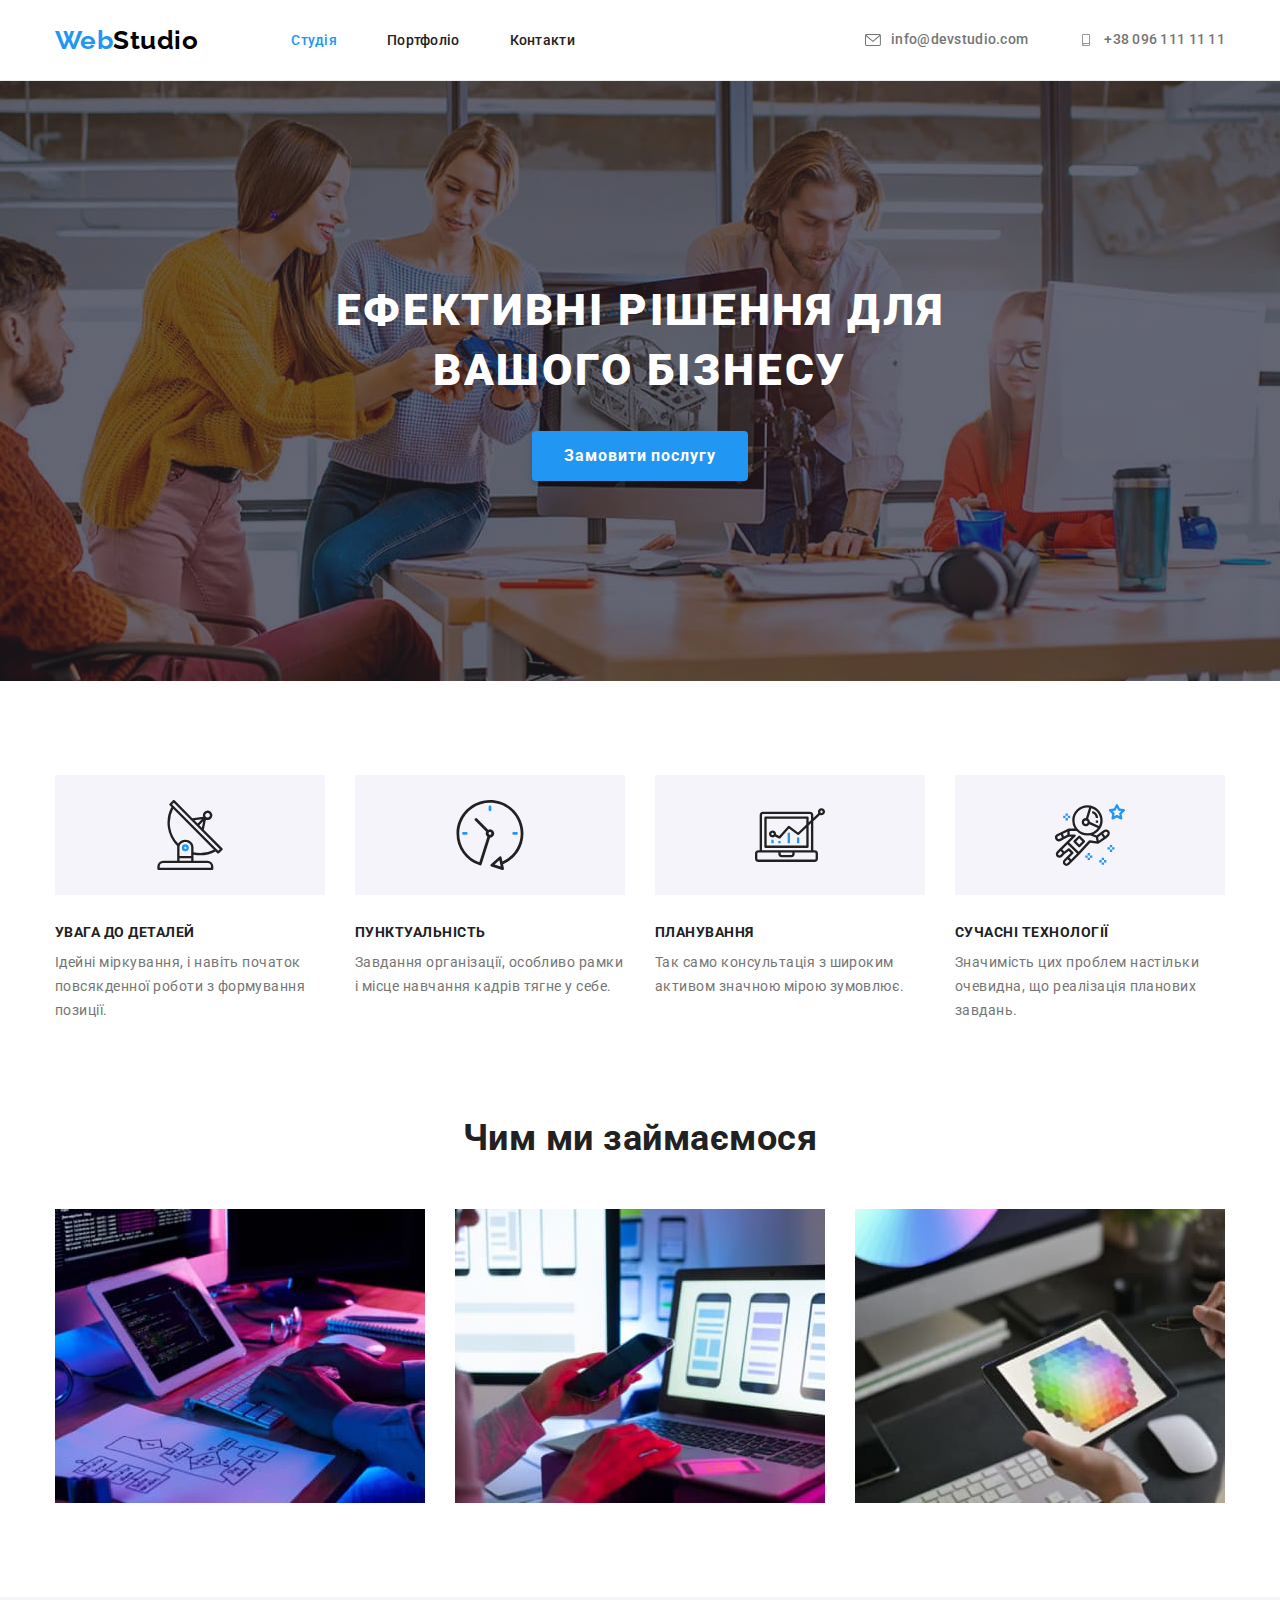
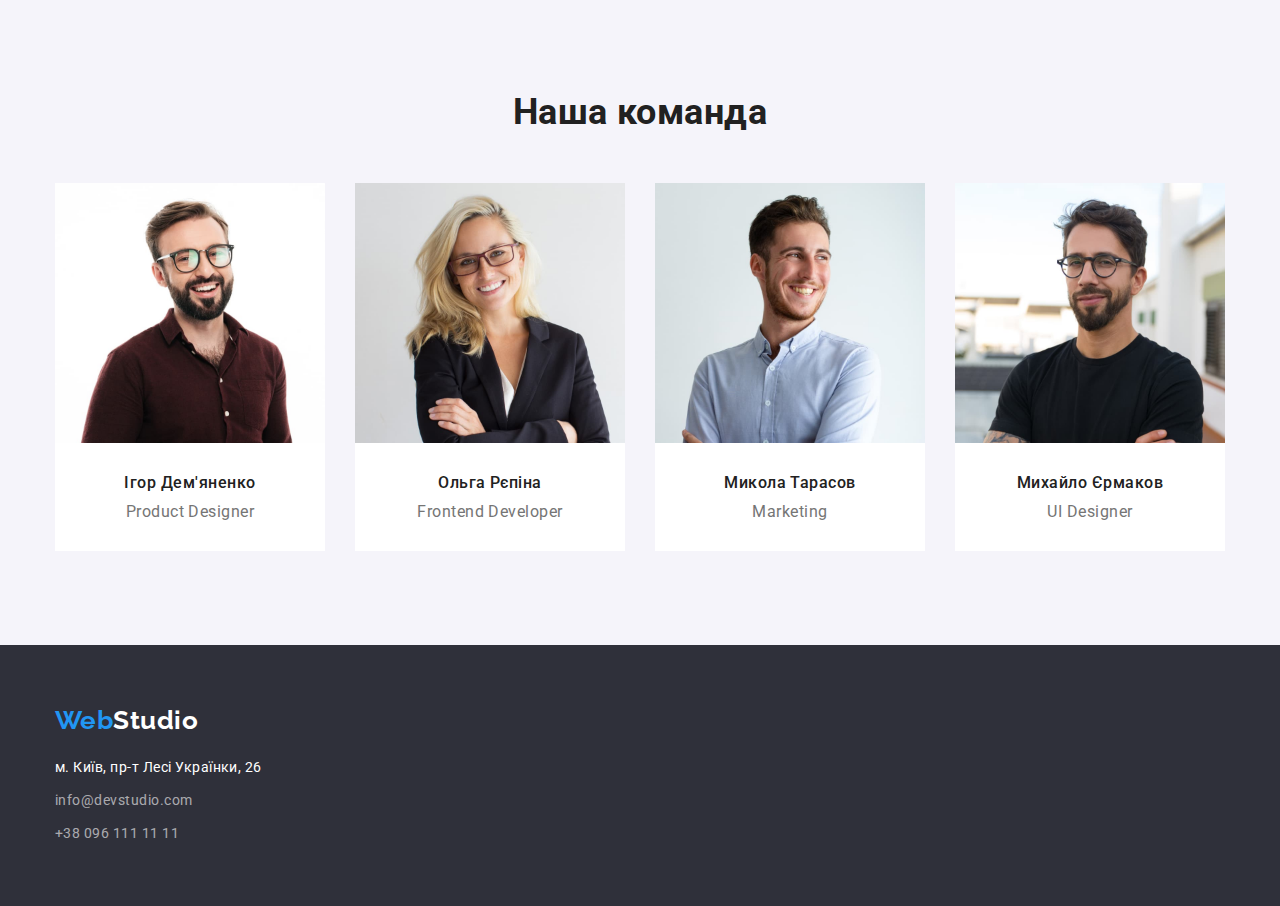
==== index.html @ 43f09fe8 "Додано іконки в Переваги" ====
<!DOCTYPE html>
<html lang="uk">
<head>
    <meta charset="UTF-8">
    <meta http-equiv="X-UA-Compatible" content="IE=edge">
    <meta name="viewport" content="width=device-width, initial-scale=1.0">
    <title>WebStudio</title>
    <link href="https://fonts.googleapis.com/css2?family=Raleway:wght@700&family=Roboto:wght@400;500;700;900&display=swap"
        rel="stylesheet">
    <link rel="stylesheet" href="https://cdnjs.cloudflare.com/ajax/libs/modern-normalize/1.1.0/modern-normalize.min.css">
    <link rel="stylesheet" href="./css/style.css">
</head>
<body>
    <header>
        <div class="container main-nav">
            <nav class="main-nav">            
                <a class="site-logo link" href="./index.html"> <span class="logo">Web</span>Studio</a>
                <ul class="site-nav list">
                    <li class="item"><a href="./index.html" class="link current">Студія</a></li>
                    <li class="item"><a href="./portfolio.html" class="link">Портфоліо</a></li>
                    <li class="item"><a href="" class="link">Контакти</a></li>
                </ul>
            </nav>
           
            <ul class="contacts list">
                <li class="item">
                    <a href="mailto:info@devstudio.com" class="link" aria-label="Електронна пошта">
                        <svg class="icon" width="16" height="12">
                            <use href="./images/icons.svg#icon-envelope"></use>
                        </svg>
                        info@devstudio.com
                    </a>
                </li>
                <li class="item">
                    <a href="tel:+380961111111" class="link" aria-label="Телефон">
                        <svg class="icon" width="16" height="12">
                            <use href="./images/icons.svg#icon-smartphone"></use>
                        </svg>
                        +38 096 111 11 11
                    </a>
                </li>  
            </ul> 
        </div>    
    </header>

    <main>
        <!-- Герой -->
        <section class="hero">            
            <h1 class="hero-title">Ефективні рішення для вашого бізнесу</h1>
            <button type="button" class="button primary">Замовити послугу</button>
        </section>
        

        <!-- Переваги -->
        <section class="section">
            <div class="container">
                <h2 class="visually-hidden">Переваги</h2>

                <ul class="features list">
                    <li class="item">
                        <div class="icon-features">
                            <svg width="70" height="70">
                                <use href="./images/icons.svg#icon-antenna"></use>
                            </svg>
                        </div>                        
                        <h3 class="title">УВАГА ДО ДЕТАЛЕЙ</h3>
                        <p class="text">Ідейні міркування, і навіть початок повсякденної роботи з формування позиції.</p>
                    </li>
                    <li class="item">
                        <div class="icon-features">
                            <svg width="70" height="70">
                                <use href="./images/icons.svg#icon-clock"></use>
                            </svg>
                        </div>
                        <h3 class="title">ПУНКТУАЛЬНІСТЬ</h3>
                        <p class="text">Завдання організації, особливо рамки і місце навчання кадрів тягне у себе.</p>
                    </li>
                    <li class="item">
                        <div class="icon-features">
                            <svg width="70" height="70">
                                <use href="./images/icons.svg#icon-diagram"></use>
                            </svg>
                        </div>
                        <h3 class="title">ПЛАНУВАННЯ</h3>
                        <p class="text">Так само консультація з широким активом значною мірою зумовлює.</p>
                    </li>
                    <li class="item">
                        <div class="icon-features">
                            <svg width="70" height="70">
                                <use href="./images/icons.svg#icon-astronaut"></use>
                            </svg>
                        </div>
                        <h3 class="title">СУЧАСНІ ТЕХНОЛОГІЇ</h3>
                        <p class="text">Значимість цих проблем настільки очевидна, що реалізація планових завдань.</p>
                    </li>
                </ul>
            </div>

        </section>

        <!-- Чим ми займаємося -->
        <section class="section about">
            <div class="container">
                <h2 class="section-title">Чим ми займаємося</h2>
                <ul class="work-list list">
                    <li class="item"><img src="./images/desktop.jpg" alt="комп'ютер" width="370" height="294"></li>
                    <li class="item"><img src="./images/mobile.jpg" alt="телефон" width="370" height="294"></li>
                    <li class="item"><img src="./images/design.jpg" alt="планшет" width="370" height="294"></li>
                </ul>
            </div>
        </section>

        <!-- Наша команда -->        
        <section class="section team">
            <div class="container">
                <h2 class="section-title">Наша команда</h2>
                <ul class="teams list">
                    <li class="item">
                        <img src="./images/img1.jpg" alt="фото Ігоря" width="270" height="260">
                        <div class="team-members">
                            <h3 class="title">Ігор Дем'яненко</h3>
                            <p lang="en" class="text">Product Designer</p>
                        </div>                        
                    </li>
                    <li class="item">
                        <img src="./images/img2.jpg" alt="фото Ольги" width="270" height="260">
                        <div class="team-members">
                            <h3 class="title">Ольга Рєпіна</h3>
                            <p lang="en" class="text">Frontend Developer</p>
                        </div>
                    </li>
                    <li class="item">
                        <img src="./images/img3.jpg" alt="фото Миколи" width="270" height="260">
                        <div class="team-members">
                            <h3 class="title">Микола Тарасов</h3>
                            <p lang="en" class="text">Marketing</p>
                        </div>
                    </li>
                    <li class="item">
                        <img src="./images/img4.jpg" alt="фото Михайла" width="270" height="260">
                        <div class="team-members">
                            <h3 class="title">Михайло Єрмаков</h3>
                            <p lang="en" class="text">UI Designer</p>
                        </div>
                    </li>
                </ul>
            </div>
        </section>
    </main>
    
    <footer class="footer">
        <div class="container">
            <a class="logo-footer link" href="./index.html"> <span class="logo">Web</span>Studio</a>
            <address>
                <ul class="list">
                    <li class="item"><a class="address link" href="https://goo.gl/maps/Ljtp2W8DD5nZZjgz7" target="_blank"
                            rel="noopener noreferrer">м. Київ, пр-т Лесі Українки, 26</a></li>
                    <li class="item"><a class="contacts-footer link" href="mailto:info@devstudio.com">info@devstudio.com</a>
                    </li>
                    <li class="item"><a class="contacts-footer link" href="tel:+380961111111">+38 096 111 11 11</a></li>
                </ul>
            </address>
        </div>
    </footer>
</body>
</html>
---- css/style.css ----
/* основний колір тексту #212121; */
/* додатовий колір тексту background: #757575; */
/* акцент background: #2196F3; */
/* текст героя background: #FFFFFF; */

/* основний колір фону #F5F5F5; */
/* додатковий колір фону #F5F4FA; */
/* фон героя і футера #2F303A; */

:root {
    --prymary-text-color:#757575;
    --title-text-color: #212121;
    --accent-color: #2196F3;
    --hero-text: #FFFFFF;
    --prymary-bgc: #FFFFFF;
    --secondary-bgc: #F5F4FA;
    --bgc-hero-footer: #2F303A;
}

body {
    color: var(--prymary-text-color);
    background-color: var(--prymary-bgc);
    font-family: 'Roboto', sans-serif;
    font-weight: 400;
    letter-spacing: 0.03em;
}

.list {
    list-style: none;
    margin: 0;
    padding: 0;    
}

h1,
h2,
h3,
h4,
h5,
h6,
p,
ul {
    margin-top: 0;
    margin-bottom: 0;
}

img {
    display: block;
    max-width: 100%;
    height: auto;
}

.container {
    width: 1200px;
    padding: 0 15px;
    margin: 0 auto;
}

.visually-hidden {
    position: absolute;
    width: 1px;
    height: 1px;
    margin: -1px;
    border: 0;
    padding: 0;
    white-space: nowrap;
    clip-path: inset(100%);
    clip: rect(0 0 0 0);
    overflow: hidden;
}

/* ----------------------Стилі для header--------------------------- */
header { 
    border-bottom: 1px solid #ECECEC;
}

/* ----------------------------Лого--------------------------------- */
.site-logo {
    margin-right: 93px;

    font-family: 'Raleway', sans-serif;
    color: #000000;
    font-weight: 700;
    font-size: 26px;
    line-height: 1.19;
    text-decoration: none;
}

.logo {
    color: var(--accent-color);    
    font-family: 'Raleway', sans-serif;
}

/* -----------------------Навігація по сайту------------------------ */
.main-nav {
    display: flex;
    align-items: center;
}

.site-nav {
    display: flex;
}

.site-nav .item:not(:last-child) {
    margin-right: 50px;
}

.site-nav .link {
    display: block;
    padding-top: 32px;
    padding-bottom: 32px;

    color: var(--title-text-color);
    font-weight: 500;
    font-size: 14px;
    line-height: 16px;
    letter-spacing: 0.02em;
    text-decoration: none;
}

.site-nav .link:hover, 
.site-nav .link:focus {
    color: var(--accent-color);
}

.site-nav .link.current {
    color: var(--accent-color);
}

/* --------------------------Контакти------------------------------- */
.contacts {
    display: flex;
    margin-left: auto;
}

.contacts .item + .item {
    margin-left: 50px;
}

.contacts .link {
    display: flex;
    align-items: center;
    padding-top: 32px;
    padding-bottom: 32px;

    color: var(--prymary-text-color);
    font-style: normal;
    font-weight: 500;
    font-size: 14px;
    line-height: 1.14;
    letter-spacing: 0.02em;
    text-decoration: none;
}

.contacts .link .icon {
    margin-right: 10px;
    fill: currentColor;
}

.contacts .link:hover,
.contacts .link:focus {
    color: var(--accent-color);
}

/* --------------------------Кнопки------------------------------- */
.button {
    display: inline-block;
    border-radius: 4px;

    color: var(--hero-text);
    background-color: var(--accent-color);
    font-family: inherit;
    font-weight: 700;
    font-size: 16px;
    line-height: 1.88;
    align-items: center;
    text-align: center;
    letter-spacing: 0.06em;
    cursor: pointer
}

.button.primary {    
    padding: 10px 32px;
    min-width: 216px;
    border: transparent;
    box-shadow: 0px 4px 4px rgba(0, 0, 0, 0.15);
}

.button.primary:hover,
.button.primary:focus {
    background-color: #188CE8;
}


.button.secondary {
    padding: 6px 22px;
    border: transparent;

    color: var(--title-text-color);
    background-color: var(--secondary-bgc);
    font-weight: 500;
    font-size: 16px;
    line-height: 1.62;
    cursor: pointer
}

.button.secondary:hover,
.button.secondary:focus {
    color: var(--hero-text);
    background-color: var(--accent-color);
}


/* Стилі для Студія */
/* ----------------------------Герой------------------------------- */
.hero {
    background-image: linear-gradient(rgba(47, 48, 58, 0.4), rgba(47, 48, 58, 0.4)), url(../images/hero.jpg);
    background-repeat: no-repeat;
    background-size: 1600px;
    background-position: center;    
    text-align: center;  
    padding-top: 200px;
    padding-bottom: 200px;
}

.hero-title {
    margin-top: 0;
    margin-bottom: 30px;
    max-width: 696px;
    
    margin-left: auto;
    margin-right: auto;
    align-items: center;

    color: var(--hero-text);    
    font-weight: 900;
    font-size: 44px;
    line-height: 1.36;
    text-align: center;
    letter-spacing: 0.06em;
    text-transform: uppercase;
}

/* --------------------------Секція------------------------------- */
.section {
    padding-top: 94px;
    padding-bottom: 94px;
}

.section-title {
    margin-top: 0;
    margin-bottom: 50px;

    color: var(--title-text-color);
    font-weight: 700;
    font-size: 36px;
    line-height: 1.17;
    text-align: center;
}

/* --------------------------Переваги------------------------------- */
.features {
    display: flex;
}

.features .item {
    flex-basis: calc((100% - 90px) / 4);
}

.features .item:not(:last-child) {
    margin-right: 30px;
}

.features .icon-features {
    width: 270px;
    height: 120px;
    margin-bottom: 30px;
    display: inline-flex;
    justify-content: center;
    align-items: center;

    background-color: #F5F4FA;
}

.features .title {
    margin-bottom: 10px;
    color: var(--title-text-color);
    font-weight: 700;
    font-size: 14px;
    line-height: 1.14;
}

.features .text {
    width: 270px;
    font-size: 14px;
    line-height: 1.71;
}

/* ------------------------Чим ми займаємося------------------------- */
.section.about {
    padding-top: 0;
}

.work-list {
    display: flex;
}

.work-list .item {
    flex-basis: calc((100% - 60px) / 3);
}

.work-list .item:not(:last-child) {
    margin-right: 30px;
}

/* ---------------------------Команда-------------------------------- */
.team {
    background-color: var(--secondary-bgc);
}

.teams {
    display: flex;    
}

.teams .item {
    flex-basis: calc((100% - 90px) / 4);
    background-color: var(--prymary-bgc);
}

.teams .item:not(:last-child) {
    margin-right: 30px;    
}

.team-members {
    padding-top: 30px;
    padding-bottom: 30px;
}

.teams .title {
    padding-bottom: 10px;

    color: var(--title-text-color);
    font-weight: 500;
    font-size: 16px;
    line-height: 1.19;
    text-align: center;
}

.teams .text {
    font-size: 16px;
    line-height: 1.19;
    text-align: center;
}

/* ------Портфоліо------- */

.filters {
    margin-bottom: 50px;
    display: flex;
    justify-content:center;

    text-align: center;
}

.filters .item {
    margin-right: 8px;
}

.filters .item:last-child {
    margin-right: 0;
}

/* ---------------------------Проекти-------------------------------- */
.projects {
    display: flex;
    flex-wrap: wrap;
}

.projects .item {
    margin-right: 30px;
    margin-bottom: 30px;
    flex-basis: calc((100% - 60px) / 3);
}

.projects .item:nth-child(3n) {
    margin-right: 0;
}

.projects .item:nth-last-child(-n + 3) {
    margin-bottom: 0;
}

.projects .link {
    flex-basis: calc((100% - 90px) / 4);

    text-decoration: none;    
}

.projects .project {
    padding: 20px 24px;
    border-bottom: 1px solid #EEEEEE;
    border-left: 1px solid #EEEEEE;
    border-right: 1px solid #EEEEEE;
}

.projects .title {
    margin-bottom: 4px;

    color: var(--title-text-color);
    font-weight: 700;
    font-size: 18px;
    line-height: 2;
    letter-spacing: 0.06em;
}

.projects .text {
    color: var(--prymary-text-color);
    font-size: 16px;
    line-height: 1.88;    
}

/* ---------------------------Footer-------------------------------- */
.footer {
    padding-top: 60px;
    padding-bottom: 60px;

    background-color: var(--bgc-hero-footer);
}

.logo-footer {
    display: inline-block;      
    margin-bottom: 20px;

    color: #FFFFFF;
    font-family: 'Raleway', sans-serif;
    font-weight: 700;
    font-size: 26px;
    line-height: 1.19;
    text-decoration: none;
}

.footer .item + .item {
    margin-top: 9px;
}

.address {
    color: var(--hero-text);
    font-style: normal;
    font-size: 14px;
    line-height: 1.71;
    text-decoration: none;
}

.contacts-footer {
    color: rgba(255, 255, 255, 0.6);
    font-style: normal;
    font-size: 14px;
    line-height: 1.71;
    text-decoration: none;
}

.address:hover,
.address:focus,
.contacts-footer:hover,
.contacts-footer:focus {
    color: var(--accent-color);
}
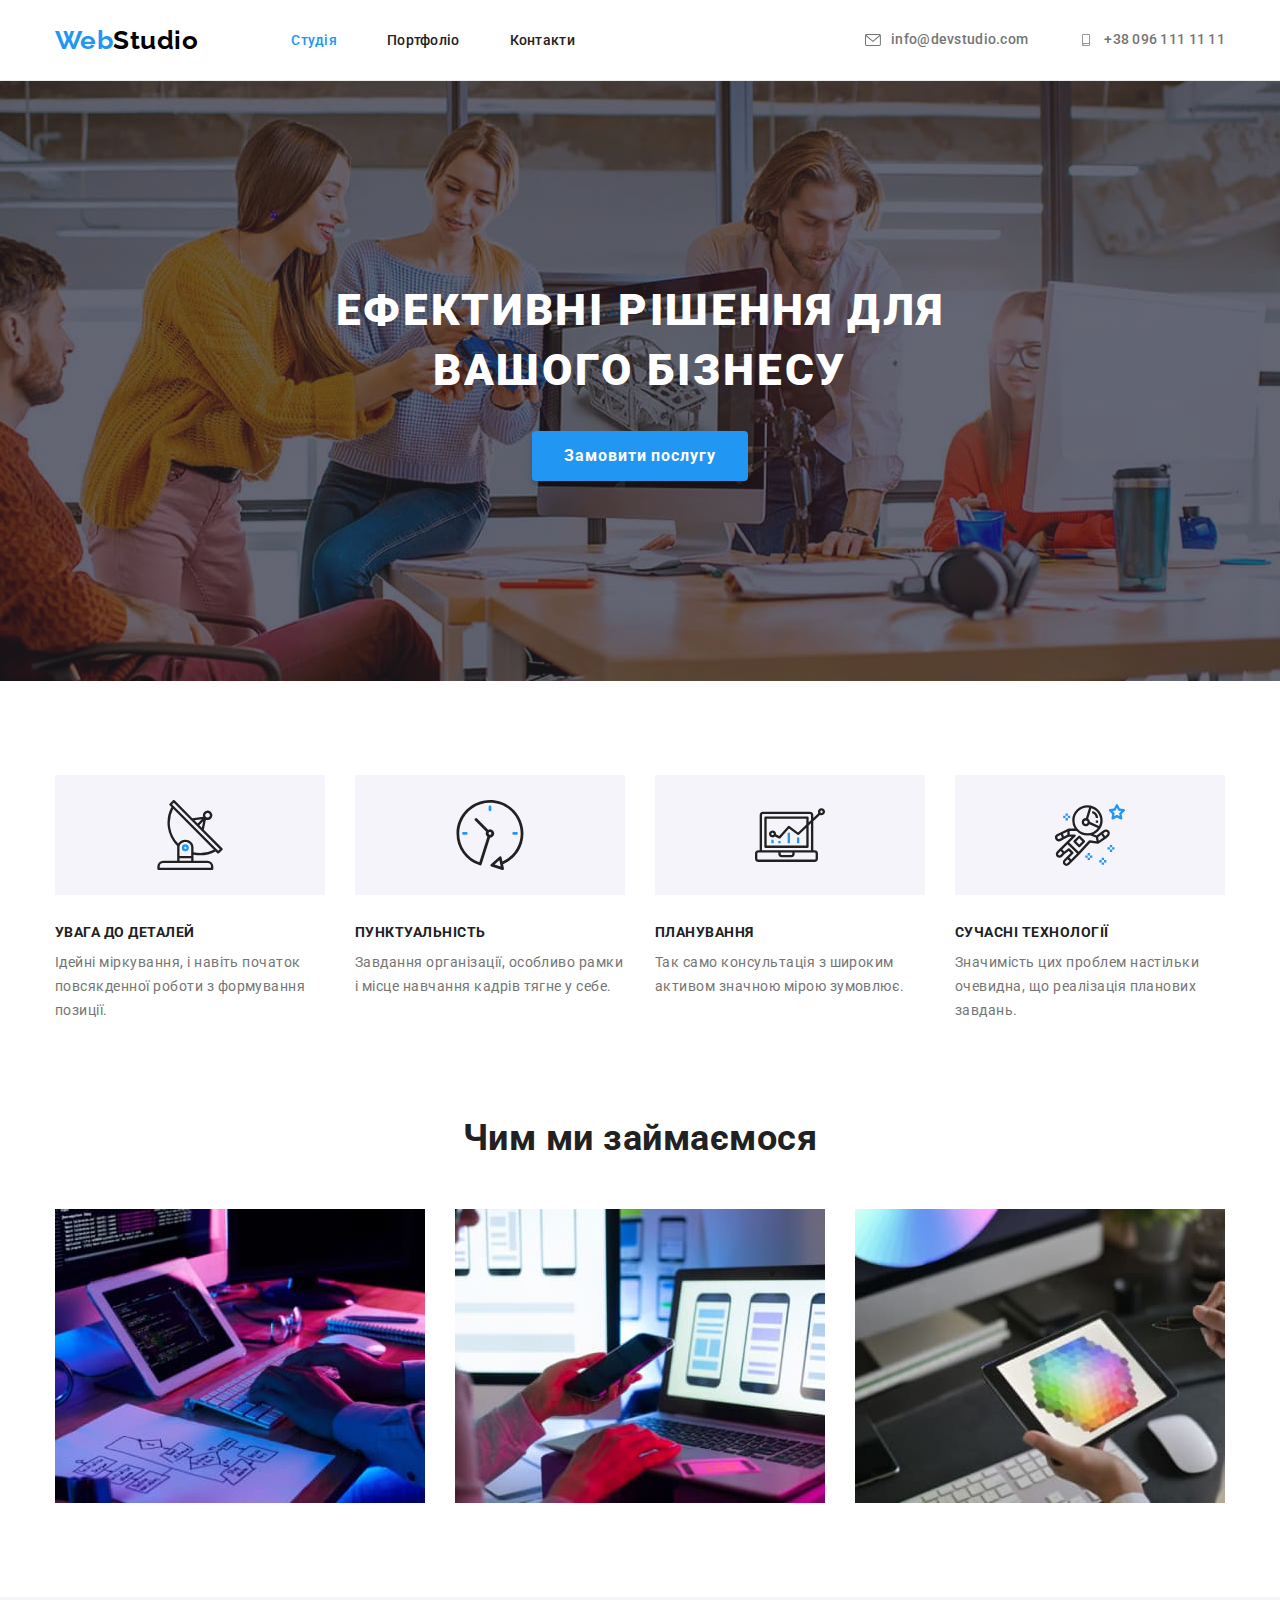
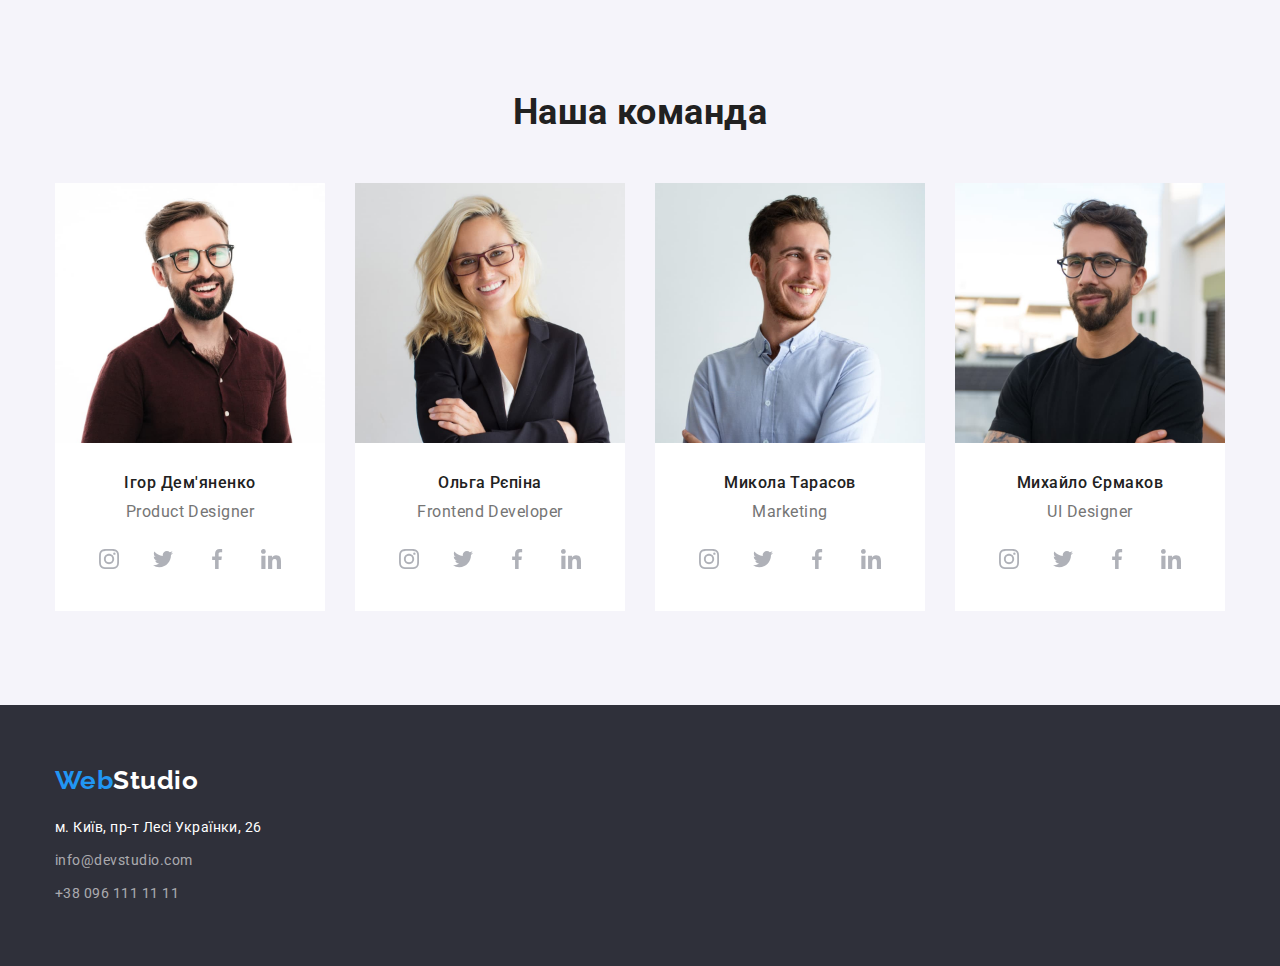
==== commit d95ae2dd: "Додано іконки Команда" ====
--- a/index.html
+++ b/index.html
@@ -20,8 +20,7 @@
                     <li class="item"><a href="./portfolio.html" class="link">Портфоліо</a></li>
                     <li class="item"><a href="" class="link">Контакти</a></li>
                 </ul>
-            </nav>
-           
+            </nav>           
             <ul class="contacts list">
                 <li class="item">
                     <a href="mailto:info@devstudio.com" class="link" aria-label="Електронна пошта">
@@ -95,7 +94,6 @@
                     </li>
                 </ul>
             </div>
-
         </section>
 
         <!-- Чим ми займаємося -->
@@ -120,6 +118,36 @@
                         <div class="team-members">
                             <h3 class="title">Ігор Дем'яненко</h3>
                             <p lang="en" class="text">Product Designer</p>
+                            <ul class="team-link list">
+                                <li class="team-item">
+                                    <a href="" class="soc-link" target="_blank" rel="noopener noreferrer" aria-label="Інстаграм">
+                                        <svg class="soc-icon" width="20" height="20">
+                                            <use href="./images/icons.svg#icon-instagram"></use>
+                                        </svg>
+                                    </a>
+                                </li>
+                                <li class="team-item">
+                                    <a href="" class="soc-link" target="_blank" rel="noopener noreferrer" aria-label="Твітер">
+                                        <svg class="soc-icon" width="20" height="20">
+                                            <use href="./images/icons.svg#icon-twitter"></use>
+                                        </svg>
+                                    </a>
+                                </li>
+                                <li class="team-item">
+                                    <a href="" class="soc-link" target="_blank" rel="noopener noreferrer" aria-label="Фейсбук">
+                                        <svg class="soc-icon" width="20" height="20">
+                                            <use href="./images/icons.svg#icon-facebook"></use>
+                                        </svg>
+                                    </a>
+                                </li>
+                                <li class="team-item">
+                                    <a href="" class="soc-link" target="_blank" rel="noopener noreferrer" aria-label="Лінкедін">
+                                        <svg class="soc-icon" width="20" height="20">
+                                            <use href="./images/icons.svg#icon-linkedin"></use>
+                                        </svg>
+                                    </a>
+                                </li>
+                            </ul>                                                      
                         </div>                        
                     </li>
                     <li class="item">
@@ -127,6 +155,36 @@
                         <div class="team-members">
                             <h3 class="title">Ольга Рєпіна</h3>
                             <p lang="en" class="text">Frontend Developer</p>
+                            <ul class="team-link list">
+                                <li class="team-item">
+                                    <a href="" class="soc-link" target="_blank" rel="noopener noreferrer" aria-label="Інстаграм">
+                                        <svg class="soc-icon" width="20" height="20">
+                                            <use href="./images/icons.svg#icon-instagram"></use>
+                                        </svg>
+                                    </a>
+                                </li>
+                                <li class="team-item">
+                                    <a href="" class="soc-link" target="_blank" rel="noopener noreferrer" aria-label="Твітер">
+                                        <svg class="soc-icon" width="20" height="20">
+                                            <use href="./images/icons.svg#icon-twitter"></use>
+                                        </svg>
+                                    </a>
+                                </li>
+                                <li class="team-item">
+                                    <a href="" class="soc-link" target="_blank" rel="noopener noreferrer" aria-label="Фейсбук">
+                                        <svg class="soc-icon" width="20" height="20">
+                                            <use href="./images/icons.svg#icon-facebook"></use>
+                                        </svg>
+                                    </a>
+                                </li>
+                                <li class="team-item">
+                                    <a href="" class="soc-link" target="_blank" rel="noopener noreferrer" aria-label="Лінкедін">
+                                        <svg class="soc-icon" width="20" height="20">
+                                            <use href="./images/icons.svg#icon-linkedin"></use>
+                                        </svg>
+                                    </a>
+                                </li>
+                            </ul>
                         </div>
                     </li>
                     <li class="item">
@@ -134,6 +192,36 @@
                         <div class="team-members">
                             <h3 class="title">Микола Тарасов</h3>
                             <p lang="en" class="text">Marketing</p>
+                            <ul class="team-link list">
+                                <li class="team-item">
+                                    <a href="" class="soc-link" target="_blank" rel="noopener noreferrer" aria-label="Інстаграм">
+                                        <svg class="soc-icon" width="20" height="20">
+                                            <use href="./images/icons.svg#icon-instagram"></use>
+                                        </svg>
+                                    </a>
+                                </li>
+                                <li class="team-item">
+                                    <a href="" class="soc-link" target="_blank" rel="noopener noreferrer" aria-label="Твітер">
+                                        <svg class="soc-icon" width="20" height="20">
+                                            <use href="./images/icons.svg#icon-twitter"></use>
+                                        </svg>
+                                    </a>
+                                </li>
+                                <li class="team-item">
+                                    <a href="" class="soc-link" target="_blank" rel="noopener noreferrer" aria-label="Фейсбук">
+                                        <svg class="soc-icon" width="20" height="20">
+                                            <use href="./images/icons.svg#icon-facebook"></use>
+                                        </svg>
+                                    </a>
+                                </li>
+                                <li class="team-item">
+                                    <a href="" class="soc-link" target="_blank" rel="noopener noreferrer" aria-label="Лінкедін">
+                                        <svg class="soc-icon" width="20" height="20">
+                                            <use href="./images/icons.svg#icon-linkedin"></use>
+                                        </svg>
+                                    </a>
+                                </li>
+                            </ul>
                         </div>
                     </li>
                     <li class="item">
@@ -141,6 +229,36 @@
                         <div class="team-members">
                             <h3 class="title">Михайло Єрмаков</h3>
                             <p lang="en" class="text">UI Designer</p>
+                            <ul class="team-link list">
+                                <li class="team-item">
+                                    <a href="" class="soc-link" target="_blank" rel="noopener noreferrer" aria-label="Інстаграм">
+                                        <svg class="soc-icon" width="20" height="20">
+                                            <use href="./images/icons.svg#icon-instagram"></use>
+                                        </svg>
+                                    </a>
+                                </li>
+                                <li class="team-item">
+                                    <a href="" class="soc-link" target="_blank" rel="noopener noreferrer" aria-label="Твітер">
+                                        <svg class="soc-icon" width="20" height="20">
+                                            <use href="./images/icons.svg#icon-twitter"></use>
+                                        </svg>
+                                    </a>
+                                </li>
+                                <li class="team-item">
+                                    <a href="" class="soc-link" target="_blank" rel="noopener noreferrer" aria-label="Фейсбук">
+                                        <svg class="soc-icon" width="20" height="20">
+                                            <use href="./images/icons.svg#icon-facebook"></use>
+                                        </svg>
+                                    </a>
+                                </li>
+                                <li class="team-item">
+                                    <a href="" class="soc-link" target="_blank" rel="noopener noreferrer" aria-label="Лінкедін">
+                                        <svg class="soc-icon" width="20" height="20">
+                                            <use href="./images/icons.svg#icon-linkedin"></use>
+                                        </svg>
+                                    </a>
+                                </li>
+                            </ul>
                         </div>
                     </li>
                 </ul>
--- a/css/style.css
+++ b/css/style.css
@@ -349,10 +349,46 @@
     font-size: 16px;
     line-height: 1.19;
     text-align: center;
-}
-
-/* ------Портфоліо------- */
-
+    margin-bottom: 16px;
+}
+
+.team-link {
+    display: flex;
+    justify-content: center;
+    gap: 10px;
+}
+
+.team-item {
+    width: 44px;
+    height: 44px;
+}
+
+.team-item .soc-link {
+    width: 100%;
+    height: 100%;
+    display: flex;
+    justify-content: center;
+    align-items: center;
+    
+    background-color:var(--prymary-bgc);
+    border-radius: 50%;
+}
+
+.soc-icon {
+    fill: #AFB1B8;
+}
+
+.team-item .soc-link:hover,
+.team-item .soc-link:focus {
+    background-color: var(--accent-color);
+}
+
+.team-item .soc-link:hover .soc-icon,
+.team-item .soc-link:focus .soc-icon {
+    fill: var(--hero-text);
+}
+
+/* ---------------------------Портфоліо------------------------------- */
 .filters {
     margin-bottom: 50px;
     display: flex;
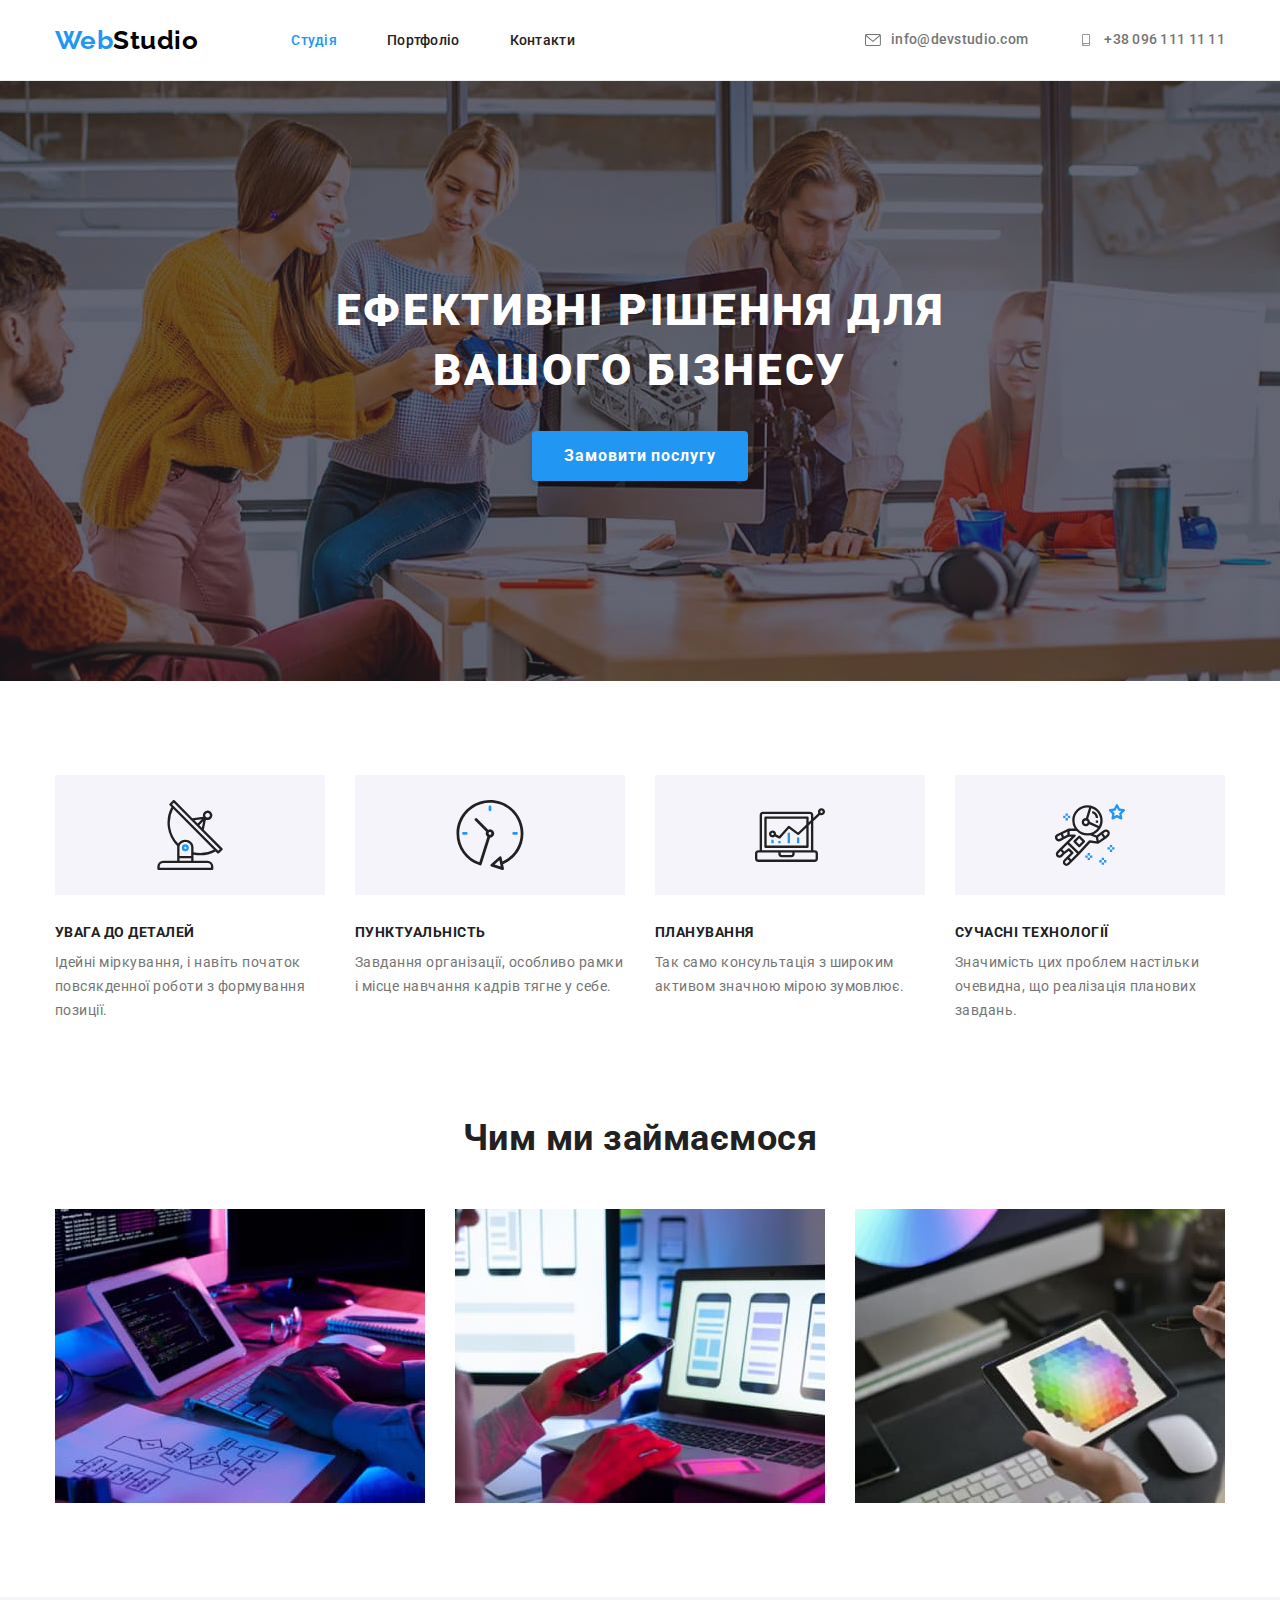
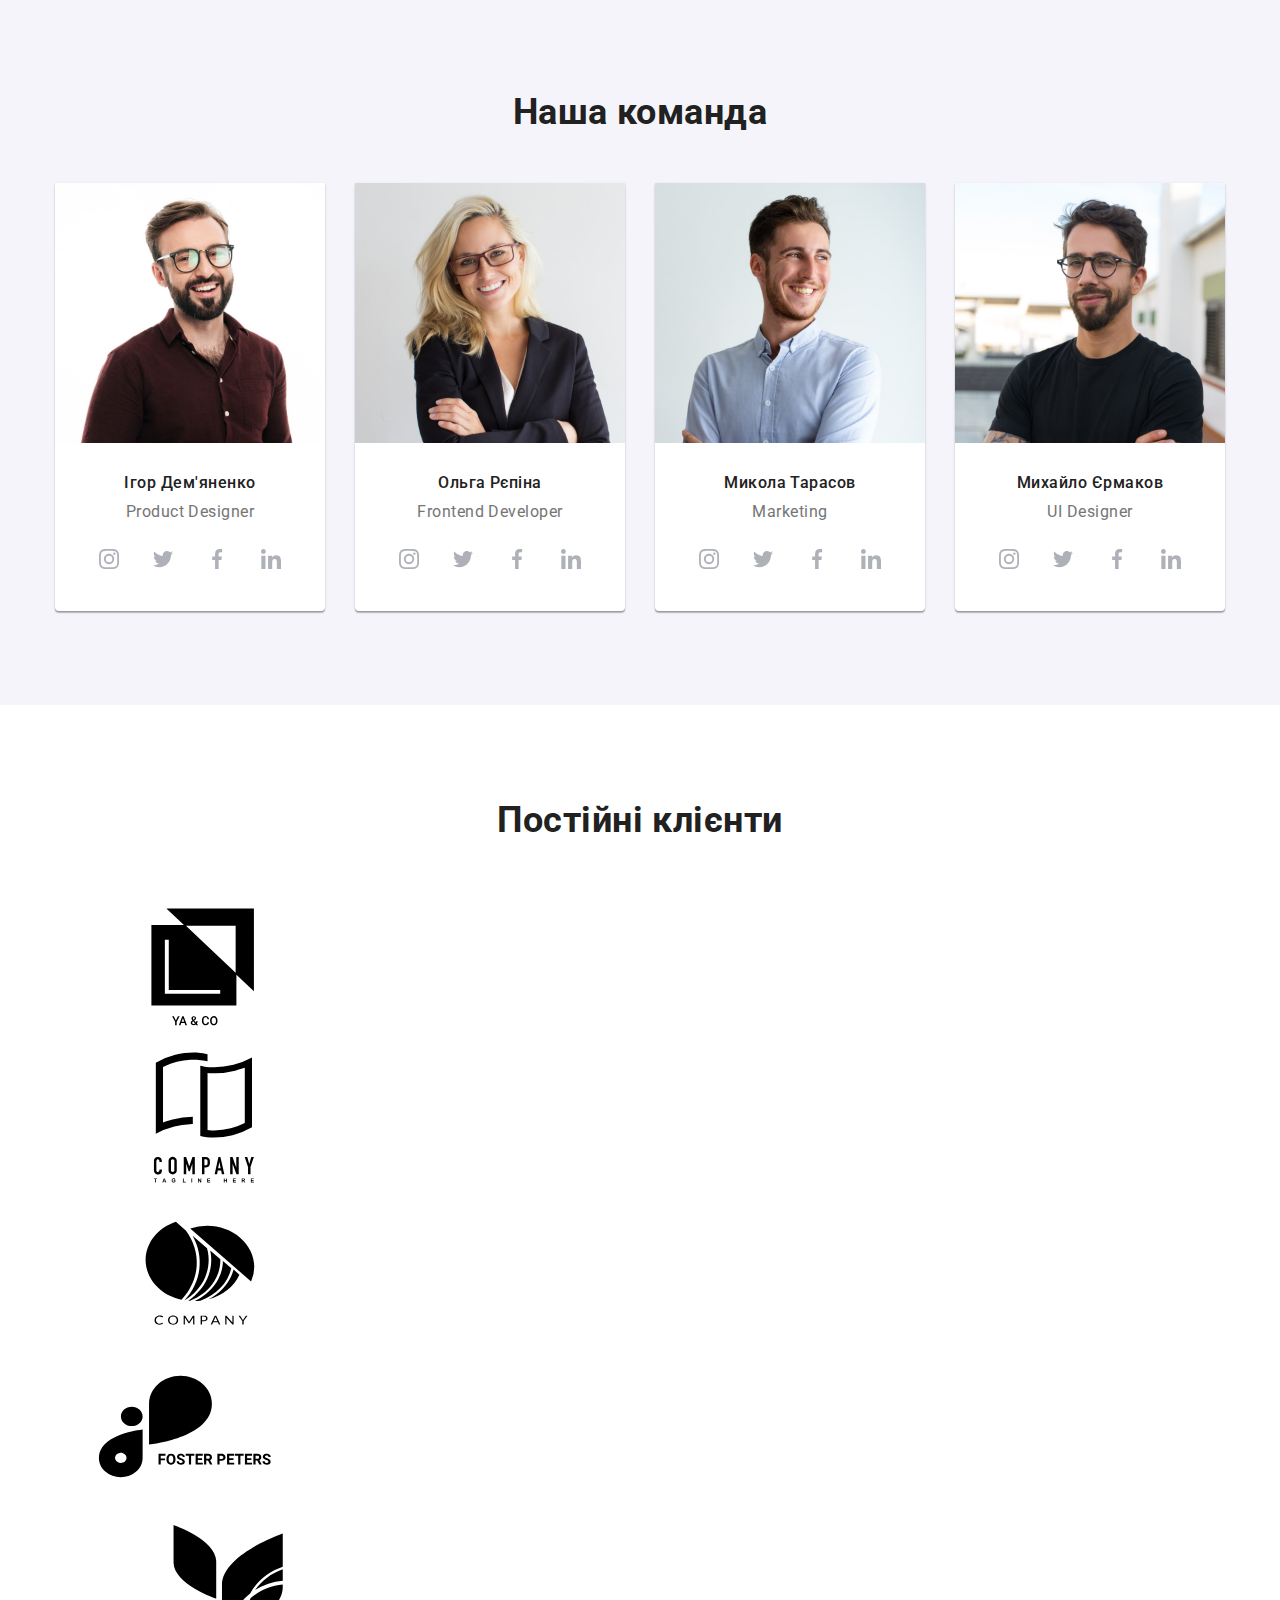
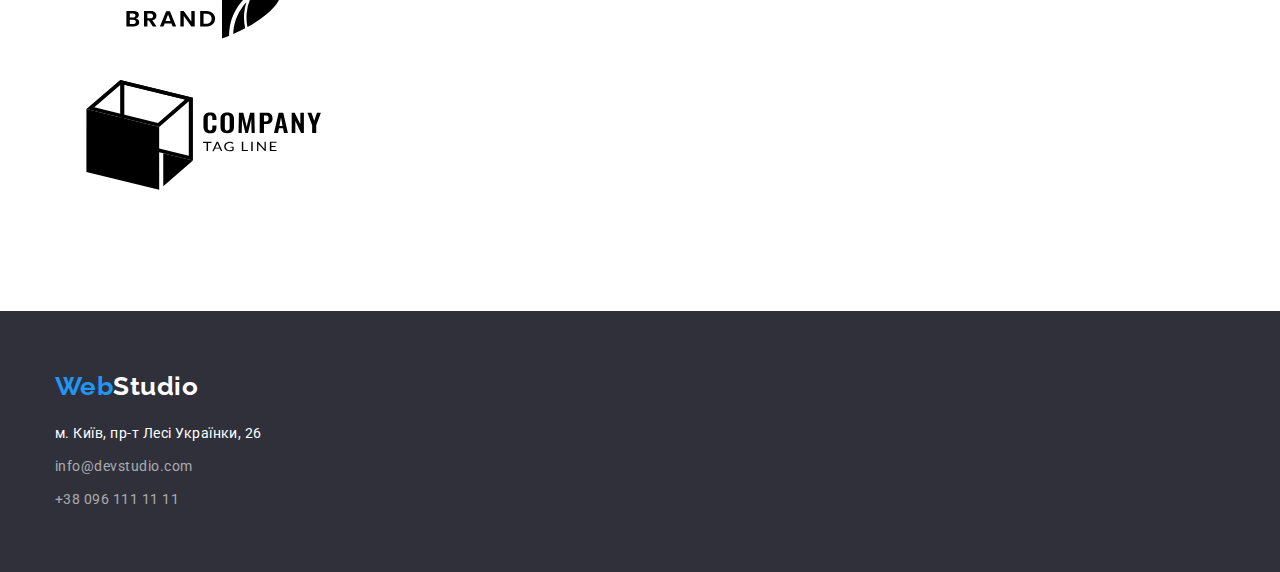
==== commit 890049aa: "Додано секцію Клієнти" ====
--- a/index.html
+++ b/index.html
@@ -43,14 +43,13 @@
     </header>
 
     <main>
-        <!-- Герой -->
+        <!------------------------ Герой ------------------------------>        
         <section class="hero">            
             <h1 class="hero-title">Ефективні рішення для вашого бізнесу</h1>
             <button type="button" class="button primary">Замовити послугу</button>
         </section>
         
-
-        <!-- Переваги -->
+        <!---------------------- Переваги ------------------------------>
         <section class="section">
             <div class="container">
                 <h2 class="visually-hidden">Переваги</h2>
@@ -96,7 +95,7 @@
             </div>
         </section>
 
-        <!-- Чим ми займаємося -->
+        <!------------------ Чим ми займаємося -------------------------->        
         <section class="section about">
             <div class="container">
                 <h2 class="section-title">Чим ми займаємося</h2>
@@ -108,7 +107,7 @@
             </div>
         </section>
 
-        <!-- Наша команда -->        
+        <!--------------------- Наша команда ---------------------------->        
         <section class="section team">
             <div class="container">
                 <h2 class="section-title">Наша команда</h2>
@@ -264,6 +263,61 @@
                 </ul>
             </div>
         </section>
+
+        <!------------------- Постійні клієнти -------------------------->
+        <section class="section clients">
+            <div class="container">
+                <h2 class="section-title">Постійні клієнти</h2>
+                <ul class="list">
+                    <li>
+                        <a href="" target="_blank" rel="noopener noreferrer">
+                            <svg>
+                                <use href="./images/icons.svg#icon-Logo-1"></use>
+                            </svg>
+                        </a>
+                    </li>
+                </ul>
+                <ul class="list">
+                    <li>
+                        <a href="" target="_blank" rel="noopener noreferrer">
+                            <svg>
+                                <use href="./images/icons.svg#icon-Logo-2"></use>
+                            </svg>
+                        </a>
+                    </li>
+                    <li>
+                        <a href="" target="_blank" rel="noopener noreferrer">
+                            <svg>
+                                <use href="./images/icons.svg#icon-Logo-3"></use>
+                            </svg>
+                        </a>
+                    </li>
+                    <li>
+                        <a href="" target="_blank" rel="noopener noreferrer">
+                            <svg>
+                                <use href="./images/icons.svg#icon-Logo-4"></use>
+                            </svg>
+                        </a>
+                    </li>
+                    <li>
+                        <a href="" target="_blank" rel="noopener noreferrer">
+                            <svg>
+                                <use href="./images/icons.svg#icon-Logo-5"></use>
+                            </svg>
+                        </a>
+                    </li>
+                    <li>
+                        <a href="" target="_blank" rel="noopener noreferrer">
+                            <svg>
+                                <use href="./images/icons.svg#icon-Logo-6"></use>
+                            </svg>
+                        </a>
+                    </li>                    
+                </ul>
+            </div>
+        </section>
+
+
     </main>
     
     <footer class="footer">
--- a/css/style.css
+++ b/css/style.css
@@ -322,6 +322,9 @@
 }
 
 .teams .item {
+    box-shadow: 0px 1px 3px rgba(0, 0, 0, 0.12), 0px 1px 1px rgba(0, 0, 0, 0.14), 0px 2px 1px rgba(0, 0, 0, 0.2);
+    border-radius: 0px 0px 4px 4px;
+
     flex-basis: calc((100% - 90px) / 4);
     background-color: var(--prymary-bgc);
 }
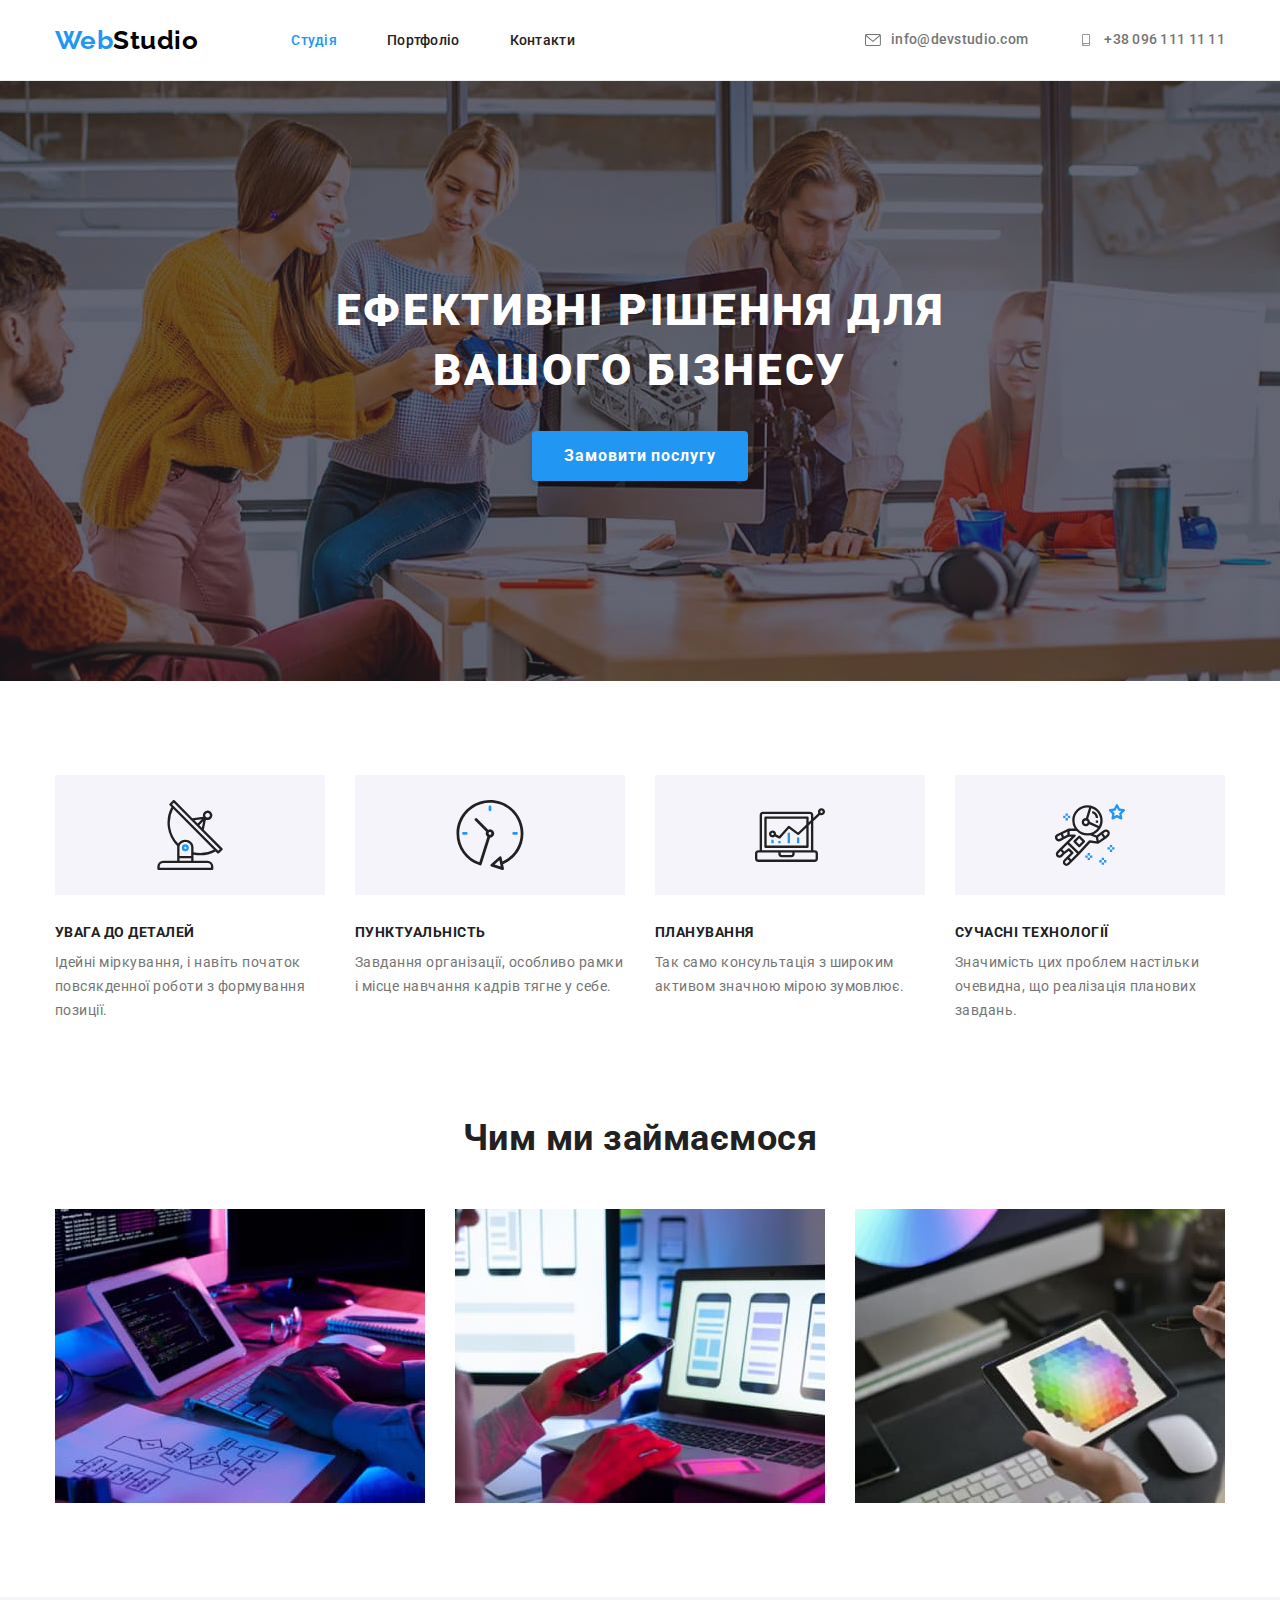
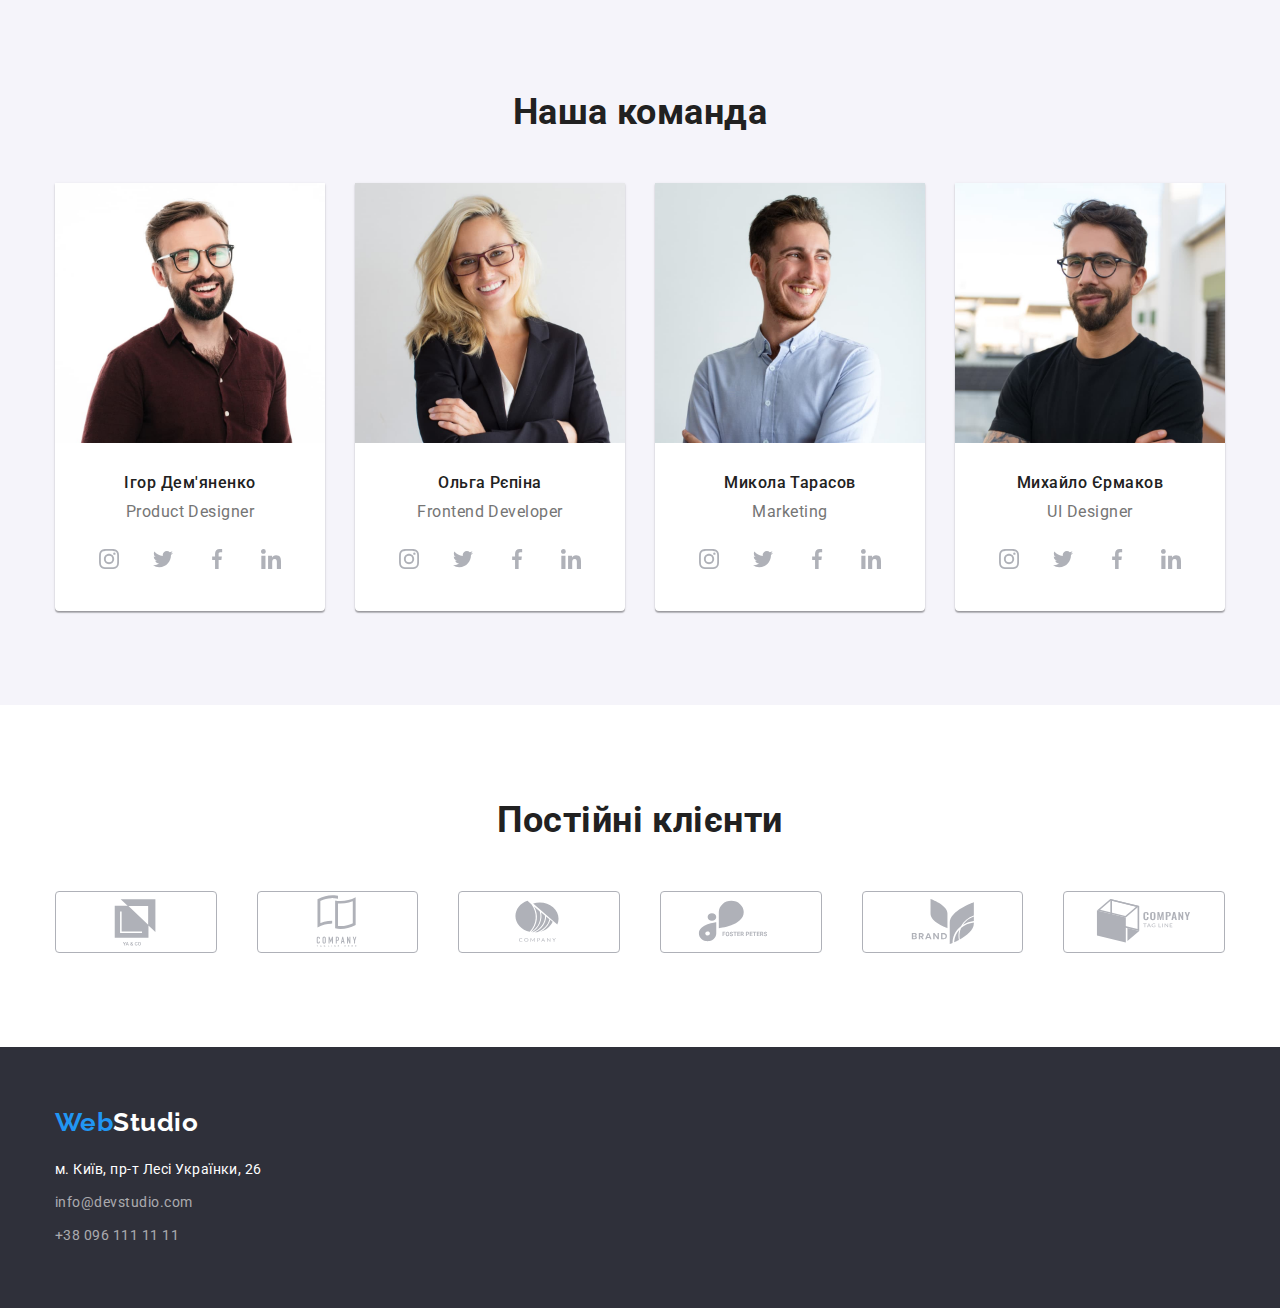
==== commit 72d31db8: "Додано колір та hover Клієнтам" ====
--- a/index.html
+++ b/index.html
@@ -268,47 +268,45 @@
         <section class="section clients">
             <div class="container">
                 <h2 class="section-title">Постійні клієнти</h2>
-                <ul class="list">
-                    <li>
-                        <a href="" target="_blank" rel="noopener noreferrer">
-                            <svg>
+                <ul class="clients-list list">
+                    <li class="clients-item">
+                        <a href="" class="clients-link" target="_blank" rel="noopener noreferrer">
+                            <svg class="clients-logo" width="106" height="60">
                                 <use href="./images/icons.svg#icon-Logo-1"></use>
                             </svg>
                         </a>
                     </li>
-                </ul>
-                <ul class="list">
-                    <li>
-                        <a href="" target="_blank" rel="noopener noreferrer">
-                            <svg>
+                    <li class="clients-item">
+                        <a href="" class="clients-link" target="_blank" rel="noopener noreferrer">
+                            <svg class="clients-logo" width="106" height="60">
                                 <use href="./images/icons.svg#icon-Logo-2"></use>
                             </svg>
                         </a>
                     </li>
-                    <li>
-                        <a href="" target="_blank" rel="noopener noreferrer">
-                            <svg>
+                    <li class="clients-item">
+                        <a href="" class="clients-link" target="_blank" rel="noopener noreferrer">
+                            <svg class="clients-logo" width="106" height="60">
                                 <use href="./images/icons.svg#icon-Logo-3"></use>
                             </svg>
                         </a>
                     </li>
-                    <li>
-                        <a href="" target="_blank" rel="noopener noreferrer">
-                            <svg>
+                    <li class="clients-item">
+                        <a href="" class="clients-link" target="_blank" rel="noopener noreferrer">
+                            <svg class="clients-logo" width="106" height="60">
                                 <use href="./images/icons.svg#icon-Logo-4"></use>
                             </svg>
                         </a>
                     </li>
-                    <li>
-                        <a href="" target="_blank" rel="noopener noreferrer">
-                            <svg>
+                    <li class="clients-item">
+                        <a href="" class="clients-link" target="_blank" rel="noopener noreferrer">
+                            <svg class="clients-logo" width="106" height="60">
                                 <use href="./images/icons.svg#icon-Logo-5"></use>
                             </svg>
                         </a>
                     </li>
-                    <li>
-                        <a href="" target="_blank" rel="noopener noreferrer">
-                            <svg>
+                    <li class="clients-item">
+                        <a href="" class="clients-link" target="_blank" rel="noopener noreferrer">
+                            <svg class="clients-logo" width="106" height="60">
                                 <use href="./images/icons.svg#icon-Logo-6"></use>
                             </svg>
                         </a>
@@ -316,8 +314,6 @@
                 </ul>
             </div>
         </section>
-
-
     </main>
     
     <footer class="footer">
--- a/css/style.css
+++ b/css/style.css
@@ -391,6 +391,44 @@
     fill: var(--hero-text);
 }
 
+/* ---------------------------Команда-------------------------------- */
+.clients-list {
+    display: flex;
+    justify-content: center;
+    gap: 10px;
+}
+
+.clients-item {
+    border: 1px solid #AFB1B8;
+    border-radius: 4px;
+
+    flex-basis: calc((100% - 150px) / 6);
+}
+
+.clients-item:not(:last-child) {
+    margin-right: 30px;
+}
+
+.clients-item:hover,
+.clients-item:focus {
+    border: 1px solid var(--accent-color);
+}
+
+.clients-item:hover .clients-logo,
+.clients-item:focus .clients-logo {
+    fill: var(--accent-color);
+}
+
+.clients-link {
+    display: flex;
+    justify-content: center;
+    align-items: center;
+}
+
+.clients-logo {
+    fill: #AFB1B8;
+}
+
 /* ---------------------------Портфоліо------------------------------- */
 .filters {
     margin-bottom: 50px;
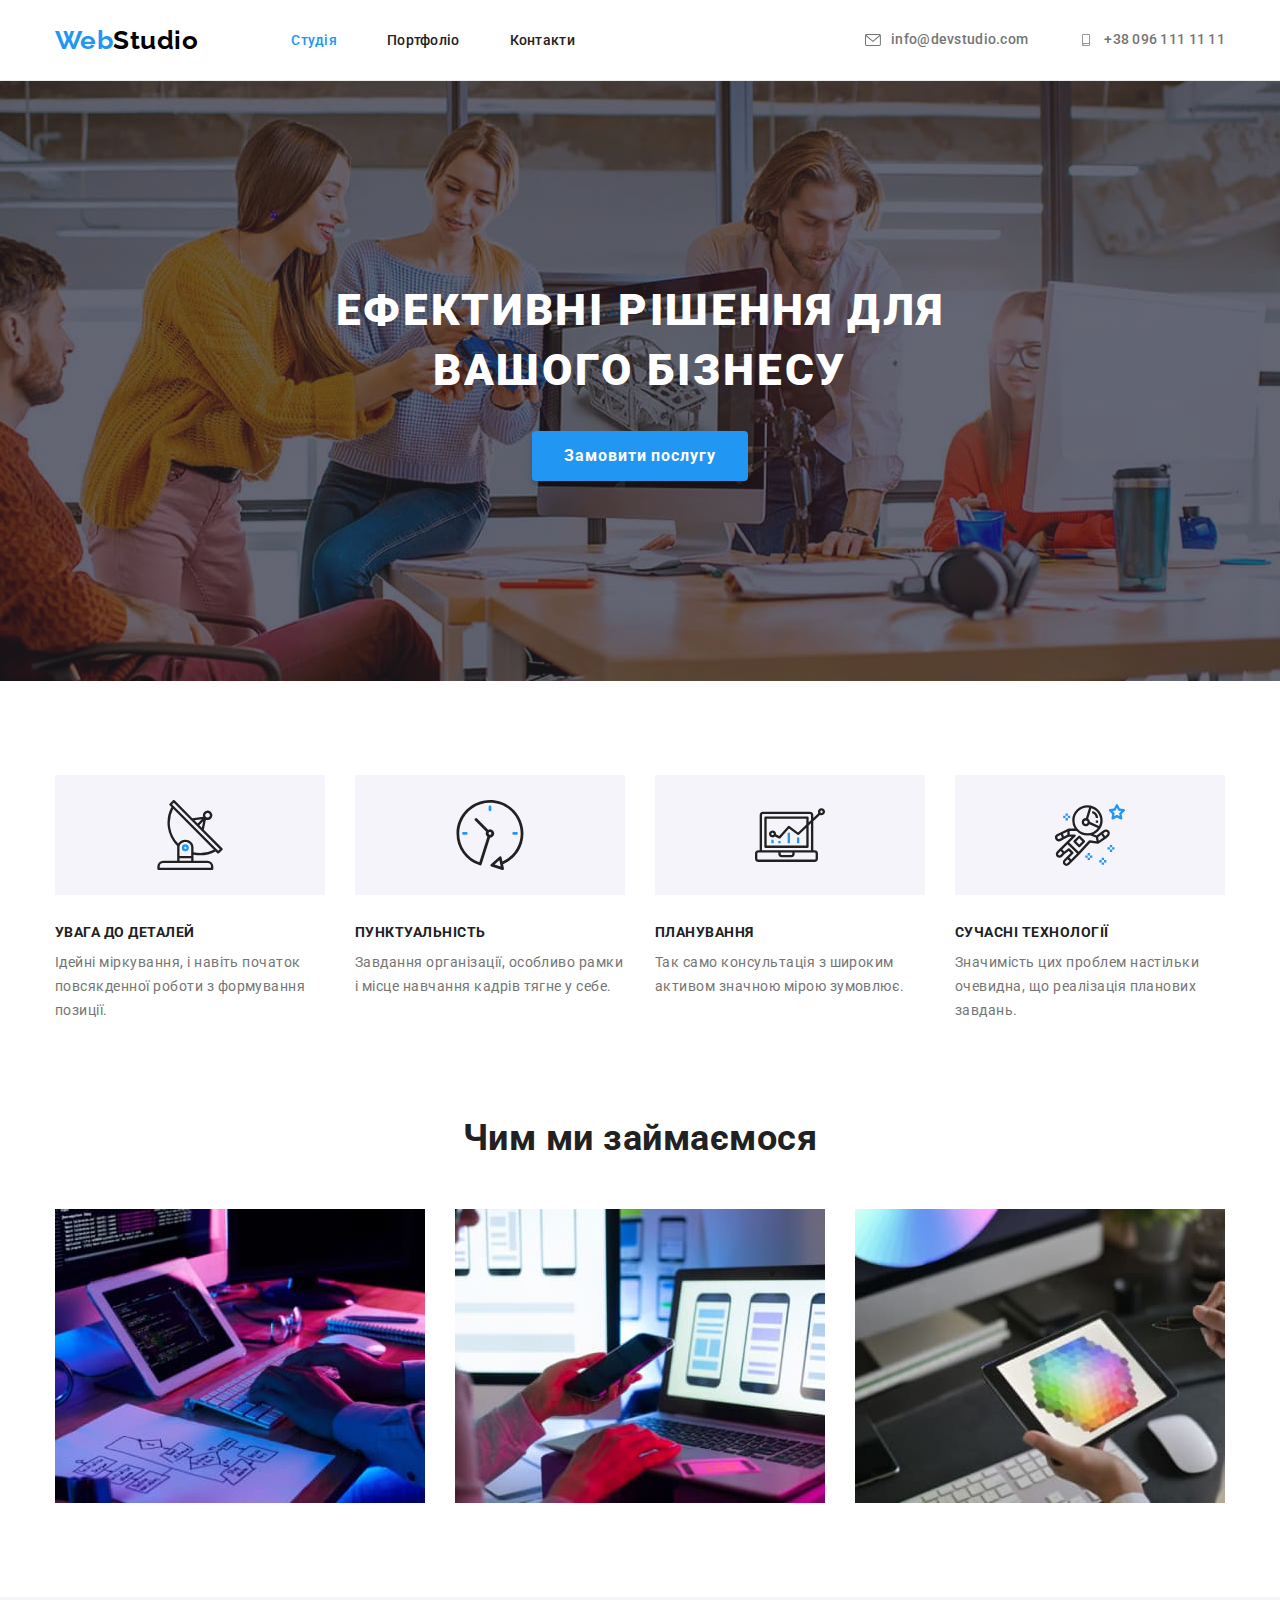
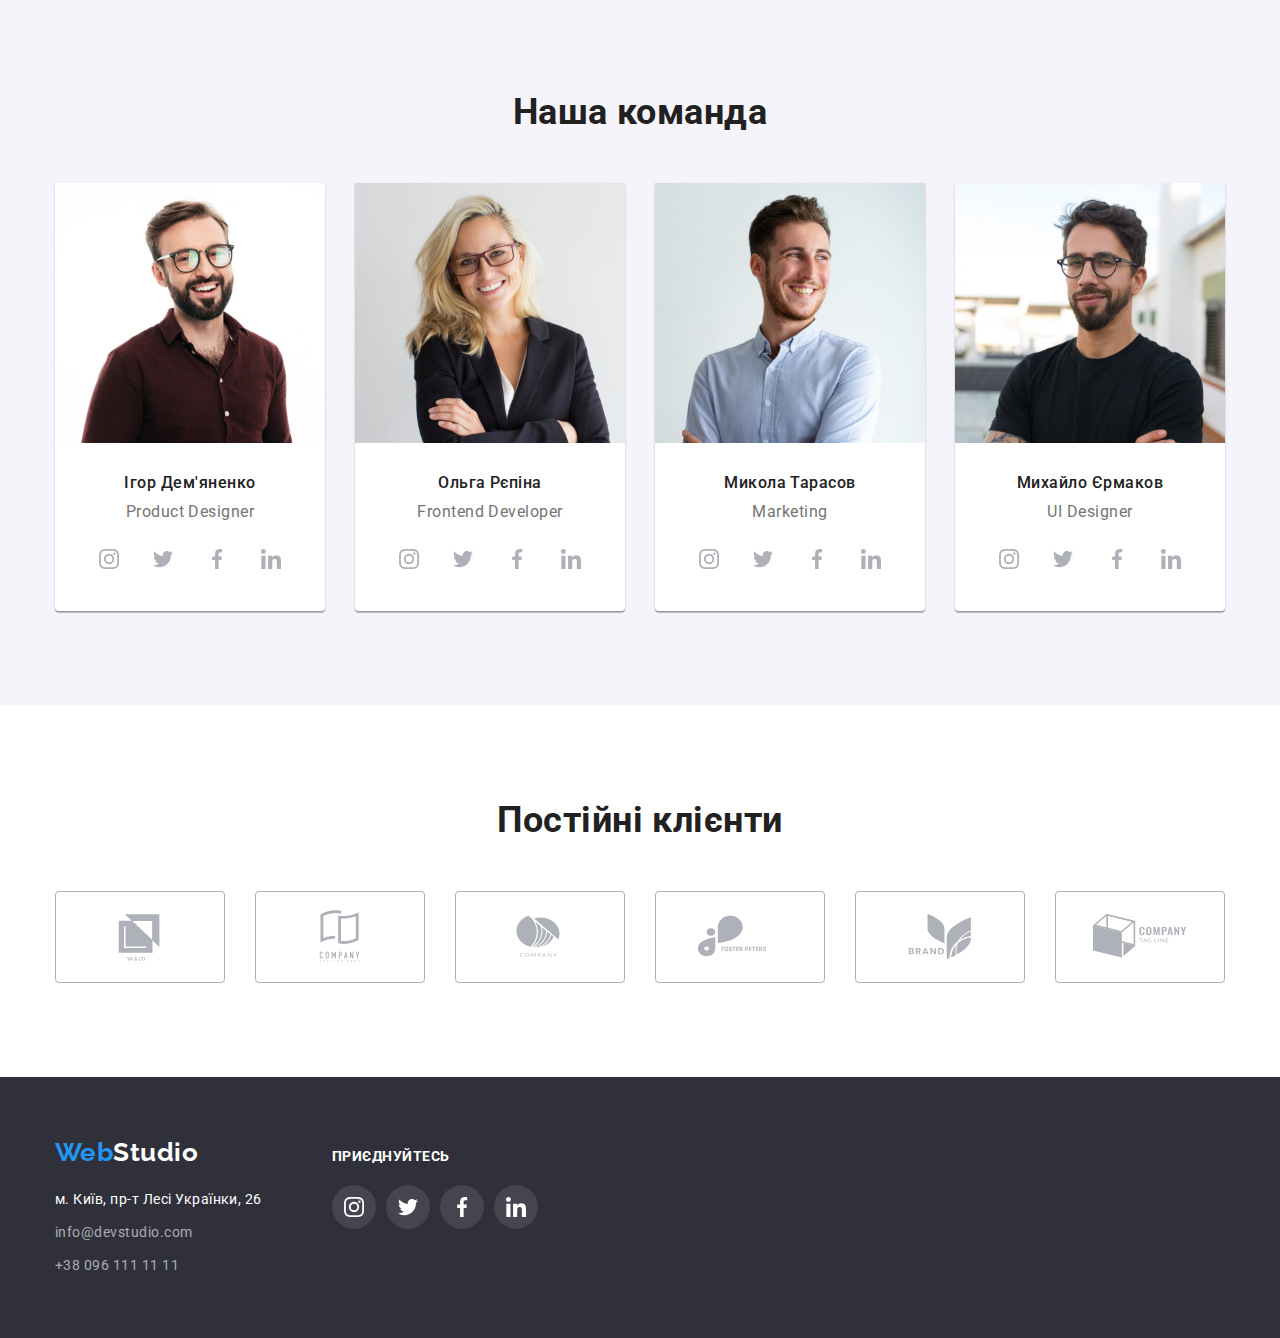
==== commit b5c18ee5: "Додано соц мережі в Footer" ====
--- a/index.html
+++ b/index.html
@@ -315,19 +315,57 @@
             </div>
         </section>
     </main>
-    
+
+        <!------------------------ Footer ------------------------------->
     <footer class="footer">
         <div class="container">
-            <a class="logo-footer link" href="./index.html"> <span class="logo">Web</span>Studio</a>
-            <address>
-                <ul class="list">
-                    <li class="item"><a class="address link" href="https://goo.gl/maps/Ljtp2W8DD5nZZjgz7" target="_blank"
-                            rel="noopener noreferrer">м. Київ, пр-т Лесі Українки, 26</a></li>
-                    <li class="item"><a class="contacts-footer link" href="mailto:info@devstudio.com">info@devstudio.com</a>
-                    </li>
-                    <li class="item"><a class="contacts-footer link" href="tel:+380961111111">+38 096 111 11 11</a></li>
-                </ul>
-            </address>
+            <ul class="footer-list list">
+                <li>
+                    <a class="logo-footer link" href="./index.html"> <span class="logo">Web</span>Studio</a>
+                    <address>
+                        <ul class="list">
+                            <li class="item"><a class="address link" href="https://goo.gl/maps/Ljtp2W8DD5nZZjgz7" target="_blank"
+                                    rel="noopener noreferrer">м. Київ, пр-т Лесі Українки, 26</a></li>
+                            <li class="item"><a class="contacts-footer link" href="mailto:info@devstudio.com">info@devstudio.com</a>
+                            </li>
+                            <li class="item"><a class="contacts-footer link" href="tel:+380961111111">+38 096 111 11 11</a></li>
+                        </ul>
+                    </address>
+                </li>
+                <li class="join">
+                    <h3 class="title">приєднуйтесь</h3>
+                    <ul class="join-link list">
+                        <li class="join-item">
+                            <a href="" class="soc-link" target="_blank" rel="noopener noreferrer" aria-label="Твітер">
+                                <svg class="soc-icon" width="20" height="20">
+                                    <use href="./images/icons.svg#icon-instagram"></use>
+                                </svg>
+                            </a>
+                        </li>
+                        <li class="join-item">
+                            <a href="" class="soc-link" target="_blank" rel="noopener noreferrer" aria-label="Твітер">
+                                <svg class="soc-icon" width="20" height="20">
+                                    <use href="./images/icons.svg#icon-twitter"></use>
+                                </svg>
+                            </a>
+                        </li>
+                        <li class="join-item">
+                            <a href="" class="soc-link" target="_blank" rel="noopener noreferrer" aria-label="Фейсбук">
+                                <svg class="soc-icon" width="20" height="20">
+                                    <use href="./images/icons.svg#icon-facebook"></use>
+                                </svg>
+                            </a>
+                        </li>
+                        <li class="join-item">
+                            <a href="" class="soc-link" target="_blank" rel="noopener noreferrer" aria-label="Лінкедін">
+                                <svg class="soc-icon" width="20" height="20">
+                                    <use href="./images/icons.svg#icon-linkedin"></use>
+                                </svg>
+                            </a>
+                        </li>
+                    </ul>
+                </li>
+            </ul>        
         </div>
     </footer>
 </body>
--- a/css/style.css
+++ b/css/style.css
@@ -377,7 +377,7 @@
     border-radius: 50%;
 }
 
-.soc-icon {
+.team-item .soc-icon {
     fill: #AFB1B8;
 }
 
@@ -394,13 +394,13 @@
 /* ---------------------------Команда-------------------------------- */
 .clients-list {
     display: flex;
-    justify-content: center;
-    gap: 10px;
+    justify-content: center;    
 }
 
 .clients-item {
     border: 1px solid #AFB1B8;
     border-radius: 4px;
+    padding: 15px 31px;
 
     flex-basis: calc((100% - 150px) / 6);
 }
@@ -426,6 +426,7 @@
 }
 
 .clients-logo {
+    /* margin: 16px 32px; */
     fill: #AFB1B8;
 }
 
@@ -503,6 +504,10 @@
     background-color: var(--bgc-hero-footer);
 }
 
+.footer-list {
+    display: flex;
+}
+
 .logo-footer {
     display: inline-block;      
     margin-bottom: 20px;
@@ -520,6 +525,8 @@
 }
 
 .address {
+    margin-right: 70px;
+
     color: var(--hero-text);
     font-style: normal;
     font-size: 14px;
@@ -542,3 +549,49 @@
     color: var(--accent-color);
 }
 
+.join .title {
+    margin-bottom: 20px;
+    margin-top: 12px;
+
+    font-weight: 700;
+        font-size: 14px;
+        line-height: 1.14;
+    text-transform: uppercase;   
+    color: var(--hero-text); 
+}
+
+.join-link {
+    display: flex;
+    justify-content: center;
+    gap: 10px;
+}
+
+.join-item {
+    width: 44px;
+    height: 44px;
+}
+
+.join-item .soc-link {
+    width: 100%;
+    height: 100%;
+    display: flex;
+    justify-content: center;
+    align-items: center;
+
+    background-color: rgba(255, 255, 255, 0.1);;
+    border-radius: 50%;
+}
+
+.join-item .soc-icon {
+    fill: var(--hero-text);
+}
+
+.join-item .soc-link:hover,
+.join-item .soc-link:focus {
+    background-color: var(--accent-color);
+}
+
+.join-item .soc-link:hover .soc-icon,
+.join-item .soc-link:focus .soc-icon {
+    fill: var(--hero-text);
+}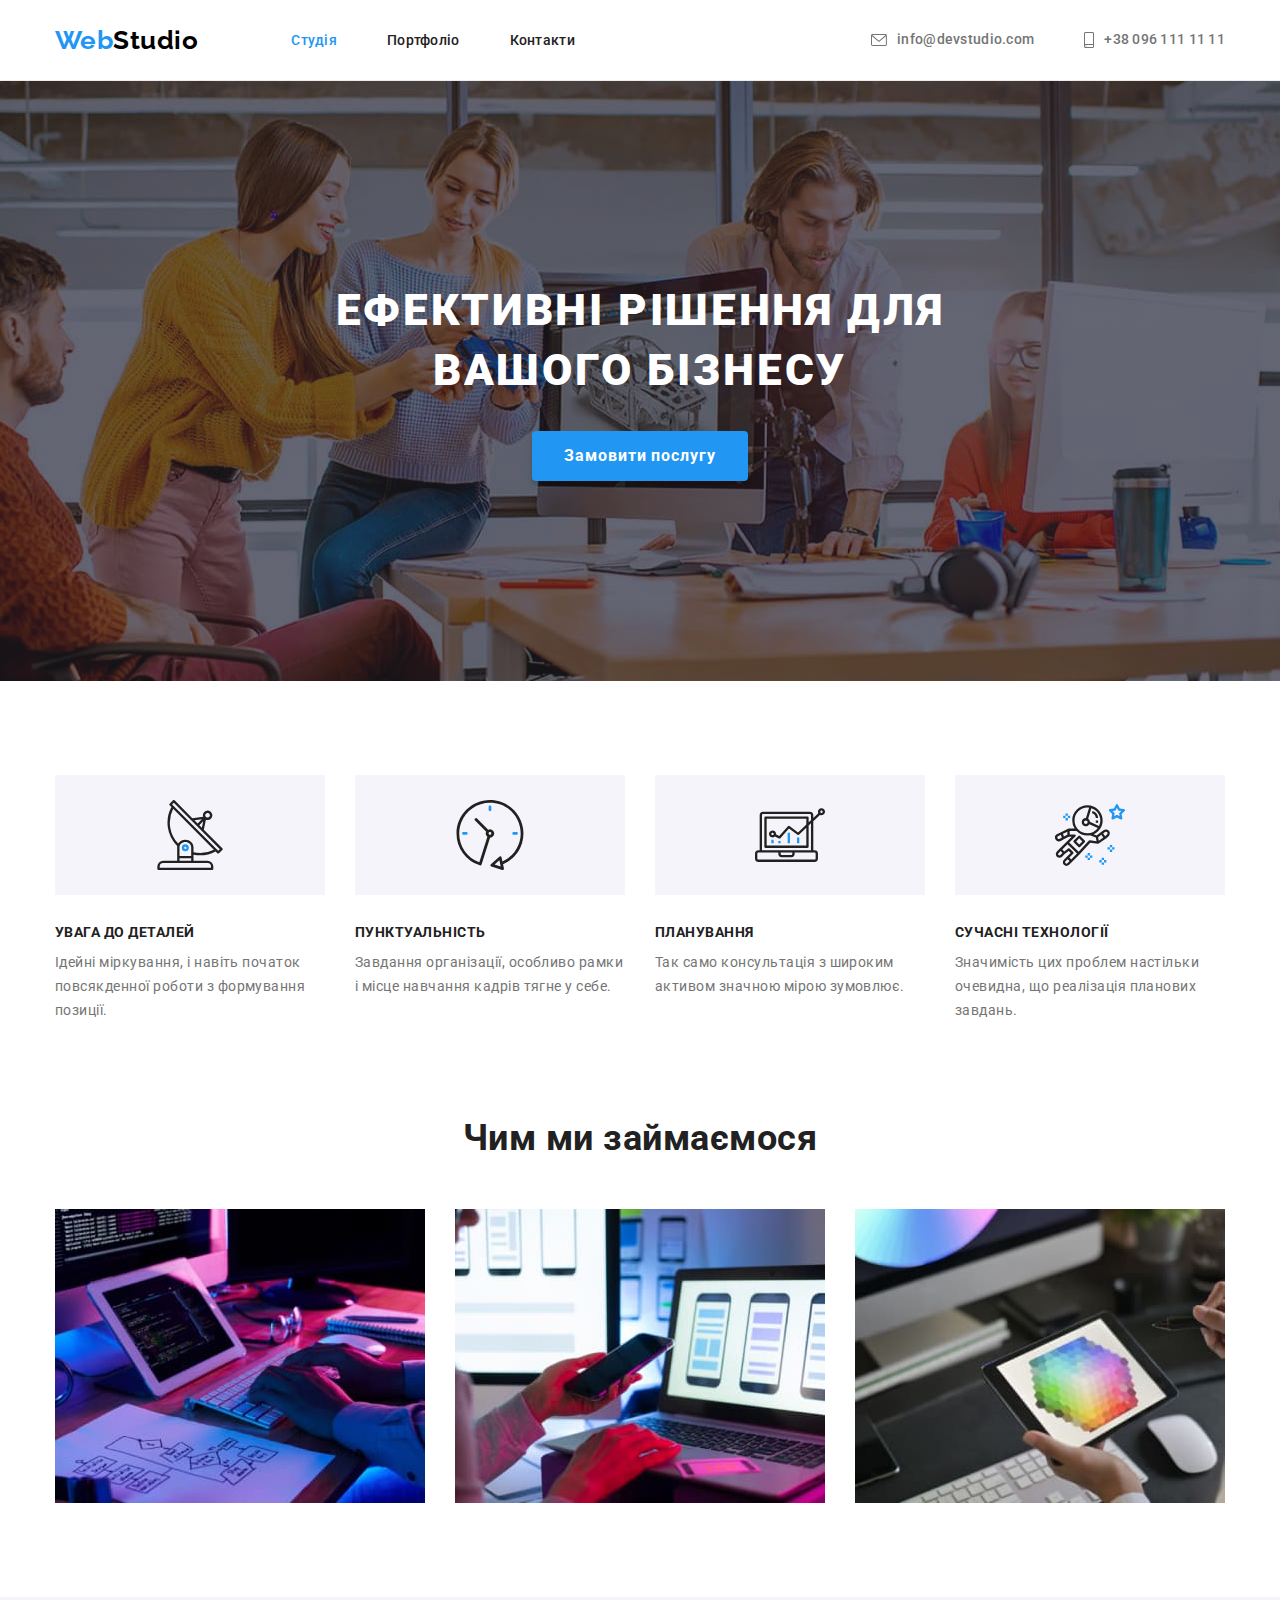
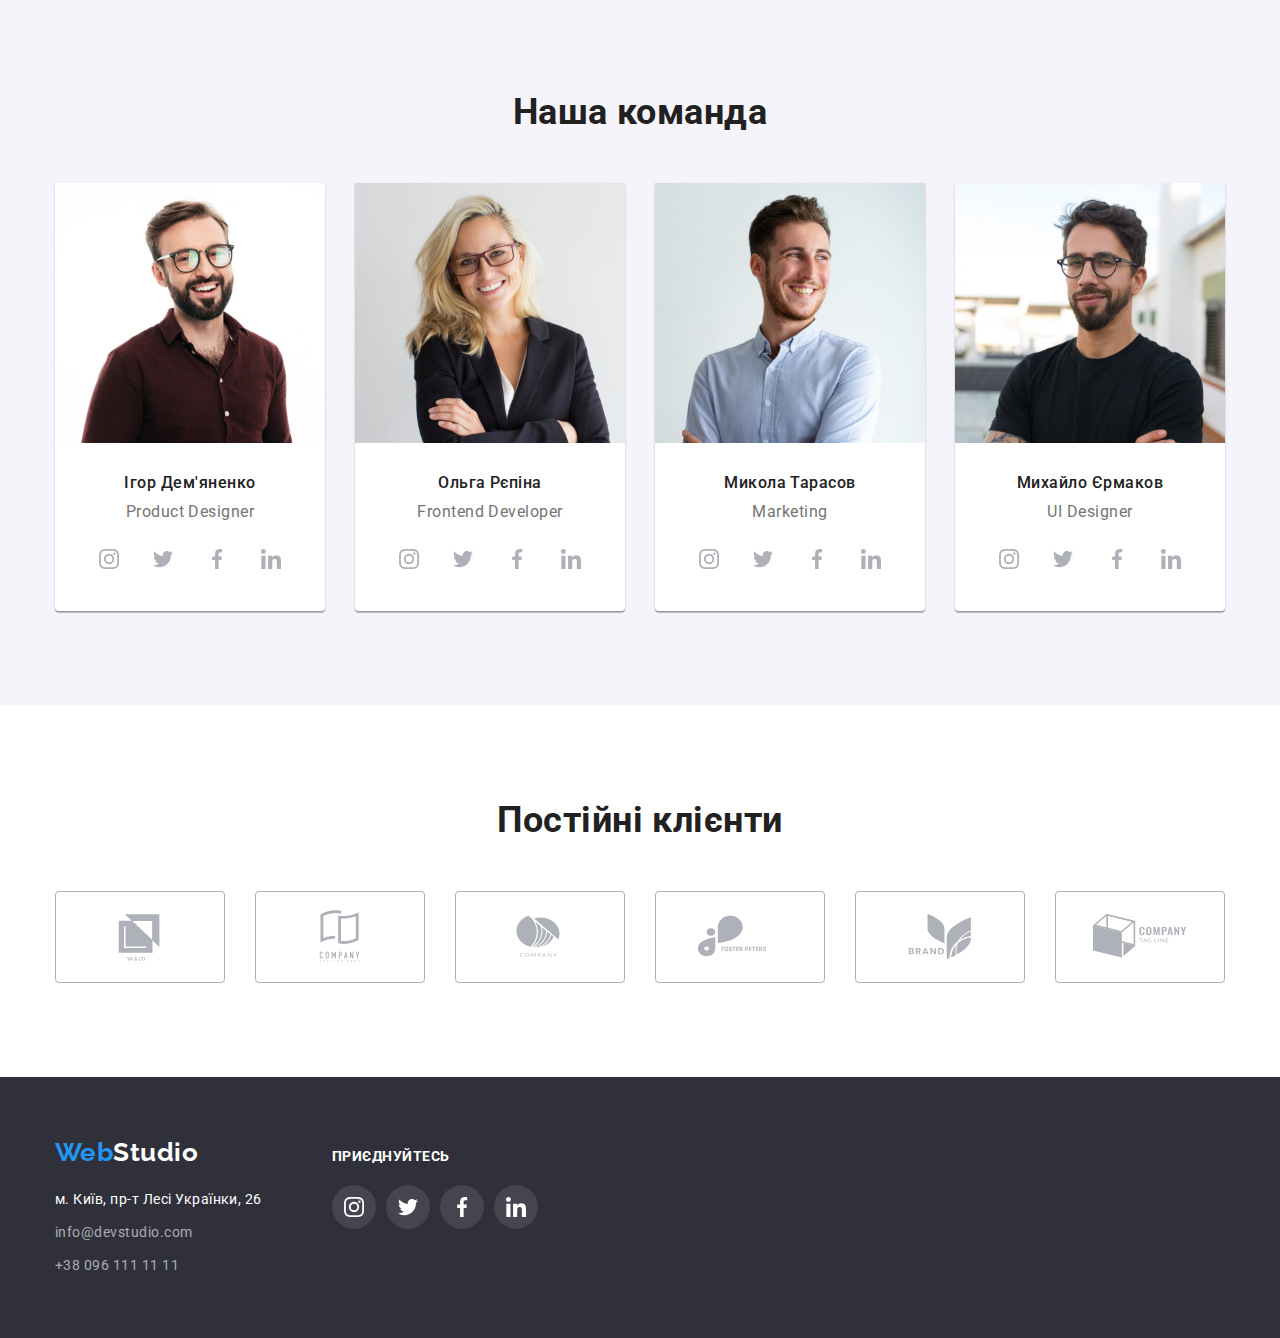
==== commit 9f0b7876: "Виправлено зауваження по ДЗ" ====
--- a/index.html
+++ b/index.html
@@ -32,7 +32,7 @@
                 </li>
                 <li class="item">
                     <a href="tel:+380961111111" class="link" aria-label="Телефон">
-                        <svg class="icon" width="16" height="12">
+                        <svg class="icon" width="10" height="16">
                             <use href="./images/icons.svg#icon-smartphone"></use>
                         </svg>
                         +38 096 111 11 11
@@ -43,13 +43,13 @@
     </header>
 
     <main>
-        <!------------------------ Герой ------------------------------>        
+        <!-- Герой -->             
         <section class="hero">            
             <h1 class="hero-title">Ефективні рішення для вашого бізнесу</h1>
             <button type="button" class="button primary">Замовити послугу</button>
         </section>
         
-        <!---------------------- Переваги ------------------------------>
+        <!-- Переваги -->        
         <section class="section">
             <div class="container">
                 <h2 class="visually-hidden">Переваги</h2>
@@ -95,7 +95,7 @@
             </div>
         </section>
 
-        <!------------------ Чим ми займаємося -------------------------->        
+        <!-- Чим ми займаємося -->                
         <section class="section about">
             <div class="container">
                 <h2 class="section-title">Чим ми займаємося</h2>
@@ -107,7 +107,7 @@
             </div>
         </section>
 
-        <!--------------------- Наша команда ---------------------------->        
+        <!-- Наша команда -->                
         <section class="section team">
             <div class="container">
                 <h2 class="section-title">Наша команда</h2>
@@ -264,7 +264,7 @@
             </div>
         </section>
 
-        <!------------------- Постійні клієнти -------------------------->
+        <!-- Постійні клієнти -->        
         <section class="section clients">
             <div class="container">
                 <h2 class="section-title">Постійні клієнти</h2>
@@ -316,7 +316,6 @@
         </section>
     </main>
 
-        <!------------------------ Footer ------------------------------->
     <footer class="footer">
         <div class="container">
             <ul class="footer-list list">
@@ -336,7 +335,7 @@
                     <h3 class="title">приєднуйтесь</h3>
                     <ul class="join-link list">
                         <li class="join-item">
-                            <a href="" class="soc-link" target="_blank" rel="noopener noreferrer" aria-label="Твітер">
+                            <a href="" class="soc-link" target="_blank" rel="noopener noreferrer" aria-label="Інстаграм">
                                 <svg class="soc-icon" width="20" height="20">
                                     <use href="./images/icons.svg#icon-instagram"></use>
                                 </svg>
--- a/css/style.css
+++ b/css/style.css
@@ -205,8 +205,10 @@
 
 .button.secondary:hover,
 .button.secondary:focus {
+    box-shadow: 0px 3px 1px rgba(0, 0, 0, 0.1), 0px 1px 2px rgba(0, 0, 0, 0.08), 0px 2px 2px rgba(0, 0, 0, 0.12);
+
     color: var(--hero-text);
-    background-color: var(--accent-color);
+        background-color: var(--accent-color);
 }
 
 
@@ -214,9 +216,11 @@
 /* ----------------------------Герой------------------------------- */
 .hero {
     background-image: linear-gradient(rgba(47, 48, 58, 0.4), rgba(47, 48, 58, 0.4)), url(../images/hero.jpg);
-    background-repeat: no-repeat;
-    background-size: 1600px;
-    background-position: center;    
+    background-repeat: no-repeat;    
+    background-position: center;
+    background-size: cover;
+    max-width: 1600px;
+    margin: 0 auto;
     text-align: center;  
     padding-top: 200px;
     padding-bottom: 200px;
@@ -271,7 +275,7 @@
 }
 
 .features .icon-features {
-    width: 270px;
+    width: 100%;
     height: 120px;
     margin-bottom: 30px;
     display: inline-flex;
@@ -374,11 +378,12 @@
     align-items: center;
     
     background-color:var(--prymary-bgc);
+    color: #AFB1B8;
     border-radius: 50%;
 }
 
 .team-item .soc-icon {
-    fill: #AFB1B8;
+    fill: currentColor;
 }
 
 .team-item .soc-link:hover,
@@ -391,46 +396,47 @@
     fill: var(--hero-text);
 }
 
-/* ---------------------------Команда-------------------------------- */
+/* ------------------------Постійні клієнти----------------------------- */
 .clients-list {
     display: flex;
     justify-content: center;    
 }
 
 .clients-item {
+    flex-basis: calc((100% - 150px) / 6);
+}
+
+.clients-item:not(:last-child) {
+    margin-right: 30px;
+}
+
+.clients-link {
+    display: flex;
+    justify-content: center;
+    align-items: center;
+
+    color: #AFB1B8;
     border: 1px solid #AFB1B8;
     border-radius: 4px;
     padding: 15px 31px;
-
-    flex-basis: calc((100% - 150px) / 6);
-}
-
-.clients-item:not(:last-child) {
-    margin-right: 30px;
-}
-
-.clients-item:hover,
-.clients-item:focus {
+}
+
+.clients-link:hover,
+.clients-link:focus {
     border: 1px solid var(--accent-color);
 }
 
-.clients-item:hover .clients-logo,
-.clients-item:focus .clients-logo {
+.clients-logo {
+    fill: currentColor;
+}
+
+.clients-link:hover .clients-logo,
+.clients-link:focus .clients-logo {
     fill: var(--accent-color);
 }
 
-.clients-link {
-    display: flex;
-    justify-content: center;
-    align-items: center;
-}
-
-.clients-logo {
-    /* margin: 16px 32px; */
-    fill: #AFB1B8;
-}
-
 /* ---------------------------Портфоліо------------------------------- */
+/* ----------------------------Фільтри-------------------------------- */
 .filters {
     margin-bottom: 50px;
     display: flex;
@@ -468,9 +474,14 @@
 }
 
 .projects .link {
-    flex-basis: calc((100% - 90px) / 4);
+    display: inline-block;
 
     text-decoration: none;    
+}
+
+.projects .link:hover,
+.projects .link:focus {
+    box-shadow: 0px 1px 1px rgba(0, 0, 0, 0.12), 0px 4px 4px rgba(0, 0, 0, 0.06), 1px 4px 6px rgba(0, 0, 0, 0.16);
 }
 
 .projects .project {
@@ -506,6 +517,7 @@
 
 .footer-list {
     display: flex;
+    align-items: baseline;
 }
 
 .logo-footer {
@@ -551,11 +563,10 @@
 
 .join .title {
     margin-bottom: 20px;
-    margin-top: 12px;
-
+    
     font-weight: 700;
-        font-size: 14px;
-        line-height: 1.14;
+    font-size: 14px;
+    line-height: 1.14;
     text-transform: uppercase;   
     color: var(--hero-text); 
 }
@@ -578,12 +589,13 @@
     justify-content: center;
     align-items: center;
 
-    background-color: rgba(255, 255, 255, 0.1);;
+    background-color: rgba(255, 255, 255, 0.1);
+    color: var(--hero-text);
     border-radius: 50%;
 }
 
-.join-item .soc-icon {
-    fill: var(--hero-text);
+.join-item .soc-icon {    
+    fill: currentColor;
 }
 
 .join-item .soc-link:hover,
@@ -593,5 +605,5 @@
 
 .join-item .soc-link:hover .soc-icon,
 .join-item .soc-link:focus .soc-icon {
-    fill: var(--hero-text);
+    fill: currentColor;
 }